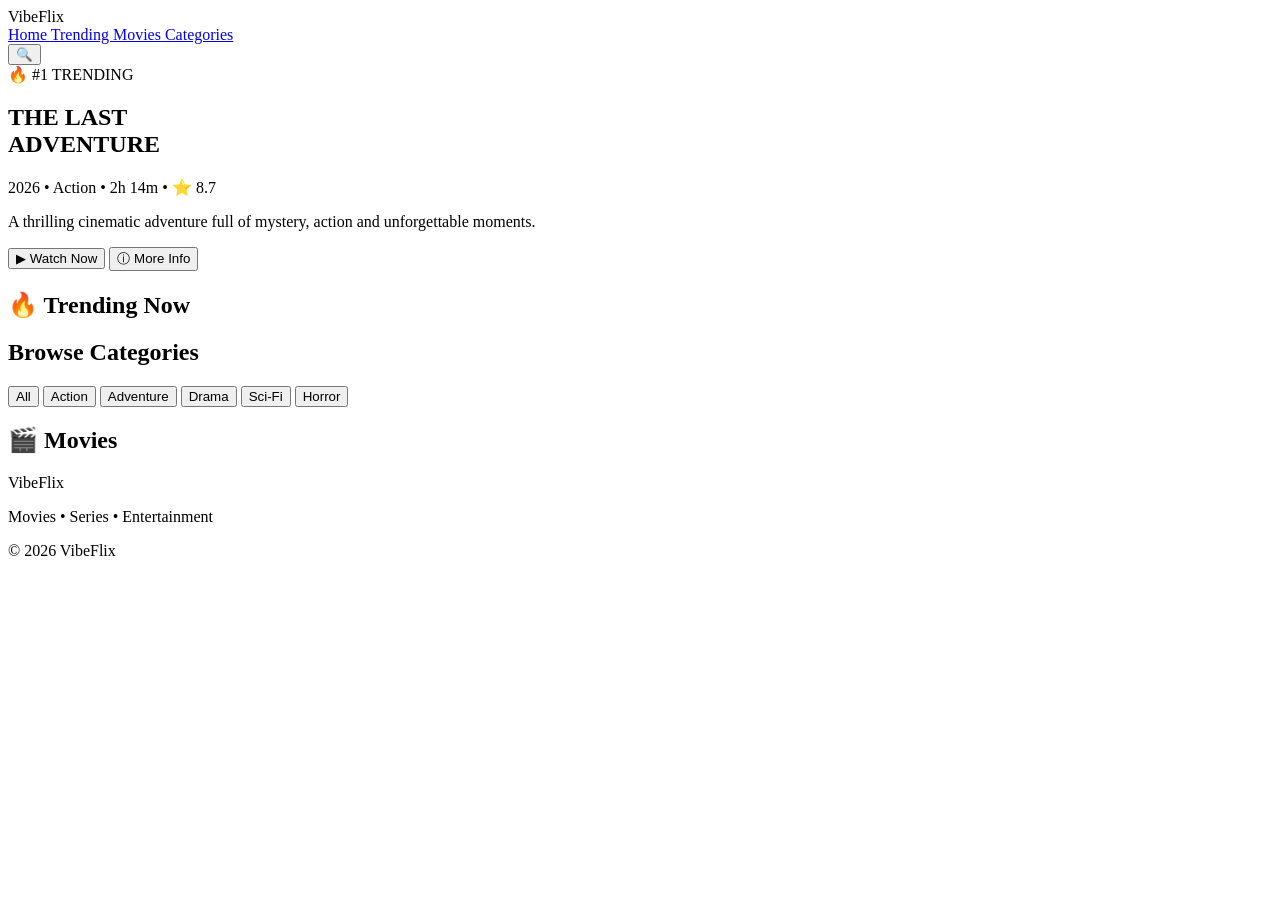
==== index.html @ 8856d392 "Create index.html" ====
<!DOCTYPE html>
<html lang="en">

<head>

    <meta charset="UTF-8">

    <meta
        name="viewport"
        content="width=device-width, initial-scale=1.0"
    >

    <meta
        name="theme-color"
        content="#080808"
    >

    <title>VibeFlix</title>

    <link
        rel="stylesheet"
        href="css/style.css"
    >

</head>


<body>


<header class="navbar">

    <div class="logo">
        Vibe<span>Flix</span>
    </div>


    <nav>

        <a href="#home">
            Home
        </a>

        <a href="#trending">
            Trending
        </a>

        <a href="#movies">
            Movies
        </a>

        <a href="#categories">
            Categories
        </a>

    </nav>


    <button
        class="search-button"
        id="searchButton"
    >
        🔍
    </button>

</header>



<!-- HERO -->

<section
    class="hero"
    id="home"
>

    <div class="hero-content">

        <span class="hero-label">
            🔥 #1 TRENDING
        </span>


        <h1>
            THE LAST<br>
            ADVENTURE
        </h1>


        <p class="hero-meta">
            2026 • Action • 2h 14m • ⭐ 8.7
        </p>


        <p class="hero-description">

            A thrilling cinematic adventure
            full of mystery, action and
            unforgettable moments.

        </p>


        <div class="hero-buttons">

            <button
                class="watch-button"
                id="heroWatchButton"
            >

                ▶ Watch Now

            </button>


            <button
                class="info-button"
                id="heroInfoButton"
            >

                ⓘ More Info

            </button>

        </div>

    </div>

</section>



<!-- TRENDING -->

<section
    class="section"
    id="trending"
>

    <div class="section-header">

        <h2>
            🔥 Trending Now
        </h2>

    </div>


    <div
        class="movie-row"
        id="trendingMovies"
    >

    </div>

</section>



<!-- CATEGORIES -->

<section
    class="section"
    id="categories"
>

    <div class="section-header">

        <h2>
            Browse Categories
        </h2>

    </div>


    <div class="categories">

        <button
            class="category active"
            data-category="All"
        >
            All
        </button>


        <button
            class="category"
            data-category="Action"
        >
            Action
        </button>


        <button
            class="category"
            data-category="Adventure"
        >
            Adventure
        </button>


        <button
            class="category"
            data-category="Drama"
        >
            Drama
        </button>


        <button
            class="category"
            data-category="Sci-Fi"
        >
            Sci-Fi
        </button>


        <button
            class="category"
            data-category="Horror"
        >
            Horror
        </button>

    </div>

</section>



<!-- MOVIES -->

<section
    class="section"
    id="movies"
>

    <div class="section-header">

        <h2>
            🎬 Movies
        </h2>

        <span
            id="movieCount"
        >
        </span>

    </div>


    <div
        class="movie-grid"
        id="movieGrid"
    >

    </div>

</section>



<!-- FOOTER -->

<footer>

    <div class="footer-logo">
        Vibe<span>Flix</span>
    </div>


    <p>
        Movies • Series • Entertainment
    </p>


    <p class="copyright">
        © 2026 VibeFlix
    </p>

</footer>



<script
    src="js/app.js"
></script>


</body>

</html>
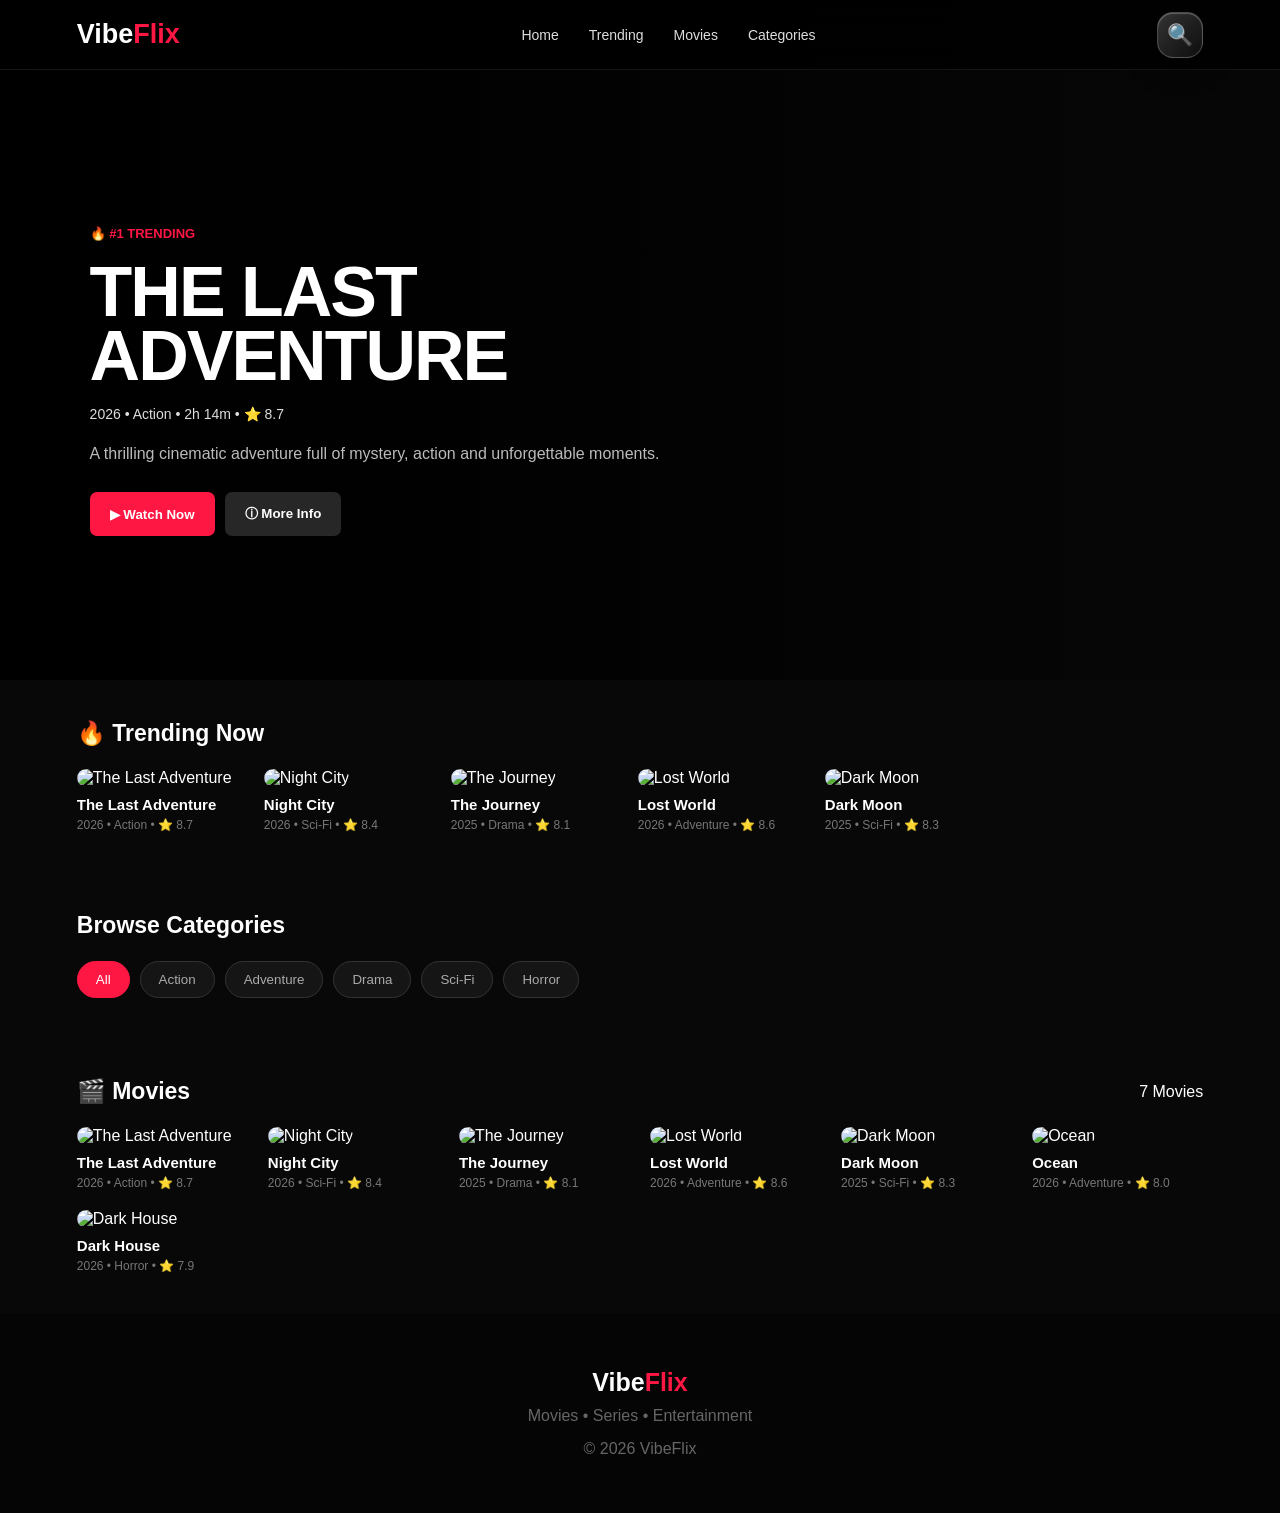
==== commit 93b9660d: "Update index.html" ====
--- a/index.html
+++ b/index.html
@@ -28,6 +28,8 @@
 <body>
 
 
+<!-- ================= NAVBAR ================= -->
+
 <header class="navbar">
 
     <div class="logo">
@@ -59,6 +61,8 @@
     <button
         class="search-button"
         id="searchButton"
+        type="button"
+        aria-label="Search"
     >
         🔍
     </button>
@@ -67,7 +71,70 @@
 
 
 
-<!-- HERO -->
+<!-- ================= LIQUID GLASS SEARCH ================= -->
+
+<div
+    class="search-overlay"
+    id="searchOverlay"
+>
+
+    <div class="search-panel">
+
+
+        <div class="search-top">
+
+
+            <div class="search-input-wrap">
+
+                <span>
+                    🔍
+                </span>
+
+
+                <input
+                    id="movieSearchInput"
+                    type="search"
+                    placeholder="Search movies..."
+                    autocomplete="off"
+                >
+
+            </div>
+
+
+            <button
+                class="search-close"
+                id="searchClose"
+                type="button"
+                aria-label="Close search"
+            >
+                ✕
+            </button>
+
+
+        </div>
+
+
+        <div
+            class="search-results"
+            id="searchResults"
+        >
+
+            <div class="search-empty">
+
+                Start typing to search movies.
+
+            </div>
+
+        </div>
+
+
+    </div>
+
+</div>
+
+
+
+<!-- ================= HERO ================= -->
 
 <section
     class="hero"
@@ -76,36 +143,45 @@
 
     <div class="hero-content">
 
+
         <span class="hero-label">
+
             🔥 #1 TRENDING
+
         </span>
 
 
         <h1>
+
             THE LAST<br>
             ADVENTURE
+
         </h1>
 
 
         <p class="hero-meta">
+
             2026 • Action • 2h 14m • ⭐ 8.7
+
         </p>
 
 
         <p class="hero-description">
 
-            A thrilling cinematic adventure
-            full of mystery, action and
-            unforgettable moments.
+            A thrilling cinematic adventure full
+            of mystery, action and unforgettable
+            moments.
 
         </p>
 
 
         <div class="hero-buttons">
+
 
             <button
                 class="watch-button"
                 id="heroWatchButton"
+                type="button"
             >
 
                 ▶ Watch Now
@@ -116,21 +192,24 @@
             <button
                 class="info-button"
                 id="heroInfoButton"
+                type="button"
             >
 
                 ⓘ More Info
 
             </button>
 
+
         </div>
 
+
     </div>
 
 </section>
 
 
 
-<!-- TRENDING -->
+<!-- ================= TRENDING ================= -->
 
 <section
     class="section"
@@ -149,15 +228,13 @@
     <div
         class="movie-row"
         id="trendingMovies"
-    >
-
-    </div>
+    ></div>
 
 </section>
 
 
 
-<!-- CATEGORIES -->
+<!-- ================= CATEGORIES ================= -->
 
 <section
     class="section"
@@ -175,9 +252,11 @@
 
     <div class="categories">
 
+
         <button
             class="category active"
             data-category="All"
+            type="button"
         >
             All
         </button>
@@ -186,6 +265,7 @@
         <button
             class="category"
             data-category="Action"
+            type="button"
         >
             Action
         </button>
@@ -194,6 +274,7 @@
         <button
             class="category"
             data-category="Adventure"
+            type="button"
         >
             Adventure
         </button>
@@ -202,6 +283,7 @@
         <button
             class="category"
             data-category="Drama"
+            type="button"
         >
             Drama
         </button>
@@ -210,6 +292,7 @@
         <button
             class="category"
             data-category="Sci-Fi"
+            type="button"
         >
             Sci-Fi
         </button>
@@ -218,17 +301,19 @@
         <button
             class="category"
             data-category="Horror"
+            type="button"
         >
             Horror
         </button>
 
+
     </div>
 
 </section>
 
 
 
-<!-- MOVIES -->
+<!-- ================= MOVIES ================= -->
 
 <section
     class="section"
@@ -237,14 +322,16 @@
 
     <div class="section-header">
 
+
         <h2>
             🎬 Movies
         </h2>
 
+
         <span
             id="movieCount"
-        >
-        </span>
+        ></span>
+
 
     </div>
 
@@ -252,20 +339,21 @@
     <div
         class="movie-grid"
         id="movieGrid"
-    >
-
-    </div>
+    ></div>
 
 </section>
 
 
 
-<!-- FOOTER -->
+<!-- ================= FOOTER ================= -->
 
 <footer>
 
+
     <div class="footer-logo">
+
         Vibe<span>Flix</span>
+
     </div>
 
 
@@ -275,8 +363,11 @@
 
 
     <p class="copyright">
+
         © 2026 VibeFlix
+
     </p>
+
 
 </footer>
 
--- a/css/style.css
+++ b/css/style.css
@@ -0,0 +1,766 @@
+* {
+    margin: 0;
+    padding: 0;
+    box-sizing: border-box;
+}
+
+html {
+    scroll-behavior: smooth;
+}
+
+body {
+    background: #080808;
+    color: #fff;
+    font-family: Arial, Helvetica, sans-serif;
+    overflow-x: hidden;
+}
+
+
+/* ================= NAVBAR ================= */
+
+.navbar {
+    position: fixed;
+    top: 0;
+    left: 0;
+
+    width: 100%;
+    height: 70px;
+
+    padding: 0 6%;
+
+    display: flex;
+    align-items: center;
+    justify-content: space-between;
+
+    background: rgba(0, 0, 0, .72);
+
+    backdrop-filter: blur(20px) saturate(150%);
+    -webkit-backdrop-filter: blur(20px) saturate(150%);
+
+    border-bottom: 1px solid rgba(255,255,255,.08);
+
+    z-index: 1000;
+}
+
+
+.logo {
+    font-size: 27px;
+    font-weight: 800;
+}
+
+.logo span,
+.footer-logo span {
+    color: #ff1744;
+}
+
+
+nav {
+    display: flex;
+    gap: 30px;
+}
+
+
+nav a {
+    color: #ddd;
+    text-decoration: none;
+    font-size: 14px;
+    transition: .2s;
+}
+
+
+nav a:hover {
+    color: #ff1744;
+}
+
+
+/* ================= LIQUID GLASS SEARCH BUTTON ================= */
+
+.search-button {
+    width: 46px;
+    height: 46px;
+
+    display: grid;
+    place-items: center;
+
+    border: 1px solid rgba(255,255,255,.22);
+
+    border-radius: 16px;
+
+    background:
+        linear-gradient(
+            135deg,
+            rgba(255,255,255,.20),
+            rgba(255,255,255,.05)
+        );
+
+    color: #fff;
+
+    font-size: 21px;
+
+    cursor: pointer;
+
+    box-shadow:
+        inset 0 1px 1px rgba(255,255,255,.25),
+        0 8px 30px rgba(0,0,0,.35);
+
+    backdrop-filter: blur(20px) saturate(160%);
+    -webkit-backdrop-filter: blur(20px) saturate(160%);
+
+    transition:
+        transform .2s ease,
+        background .2s ease,
+        border-color .2s ease;
+}
+
+
+.search-button:hover {
+    transform: scale(1.05);
+
+    background:
+        linear-gradient(
+            135deg,
+            rgba(255,255,255,.28),
+            rgba(255,255,255,.08)
+        );
+
+    border-color: rgba(255,255,255,.35);
+}
+
+
+.search-button:active {
+    transform: scale(.94);
+}
+
+
+/* ================= SEARCH OVERLAY ================= */
+
+.search-overlay {
+    position: fixed;
+
+    inset: 0;
+
+    z-index: 2000;
+
+    display: none;
+
+    align-items: flex-start;
+    justify-content: center;
+
+    padding:
+        95px 20px 30px;
+
+    background:
+        rgba(0,0,0,.50);
+
+    backdrop-filter: blur(18px);
+    -webkit-backdrop-filter: blur(18px);
+}
+
+
+.search-overlay.active {
+    display: flex;
+}
+
+
+/* ================= SEARCH PANEL ================= */
+
+.search-panel {
+    width: min(720px, 100%);
+
+    padding: 16px;
+
+    border:
+        1px solid rgba(255,255,255,.20);
+
+    border-radius: 28px;
+
+    background:
+        linear-gradient(
+            135deg,
+            rgba(255,255,255,.18),
+            rgba(255,255,255,.055)
+        );
+
+    box-shadow:
+        0 30px 90px rgba(0,0,0,.60),
+        inset 0 1px 1px rgba(255,255,255,.25);
+
+    backdrop-filter:
+        blur(35px)
+        saturate(160%);
+
+    -webkit-backdrop-filter:
+        blur(35px)
+        saturate(160%);
+}
+
+
+/* ================= SEARCH TOP ================= */
+
+.search-top {
+    display: flex;
+
+    align-items: center;
+
+    gap: 10px;
+}
+
+
+.search-input-wrap {
+    flex: 1;
+
+    min-height: 54px;
+
+    display: flex;
+
+    align-items: center;
+
+    gap: 10px;
+
+    padding: 0 16px;
+
+    border:
+        1px solid rgba(255,255,255,.18);
+
+    border-radius: 18px;
+
+    background:
+        rgba(0,0,0,.25);
+
+    box-shadow:
+        inset 0 1px 1px rgba(255,255,255,.08);
+}
+
+
+.search-input-wrap span {
+    font-size: 20px;
+
+    opacity: .85;
+}
+
+
+#movieSearchInput {
+    width: 100%;
+
+    border: none;
+
+    outline: none;
+
+    background: transparent;
+
+    color: #fff;
+
+    font-size: 16px;
+}
+
+
+#movieSearchInput::placeholder {
+    color:
+        rgba(255,255,255,.55);
+}
+
+
+/* ================= CLOSE BUTTON ================= */
+
+.search-close {
+    width: 54px;
+    height: 54px;
+
+    border:
+        1px solid rgba(255,255,255,.18);
+
+    border-radius: 18px;
+
+    background:
+        rgba(255,255,255,.10);
+
+    color: #fff;
+
+    cursor: pointer;
+
+    font-size: 18px;
+
+    transition: .2s;
+}
+
+
+.search-close:hover {
+    background:
+        rgba(255,255,255,.18);
+
+    transform: scale(1.04);
+}
+
+
+/* ================= SEARCH RESULTS ================= */
+
+.search-results {
+    display: grid;
+
+    grid-template-columns:
+        repeat(2, 1fr);
+
+    gap: 12px;
+
+    max-height: 55vh;
+
+    overflow-y: auto;
+
+    margin-top: 14px;
+
+    padding-right: 2px;
+}
+
+
+.search-result-card {
+    display: flex;
+
+    align-items: center;
+
+    gap: 12px;
+
+    padding: 10px;
+
+    border:
+        1px solid rgba(255,255,255,.10);
+
+    border-radius: 16px;
+
+    background:
+        rgba(0,0,0,.20);
+
+    cursor: pointer;
+
+    transition:
+        transform .2s ease,
+        background .2s ease;
+}
+
+
+.search-result-card:hover {
+    background:
+        rgba(255,255,255,.12);
+
+    transform:
+        translateY(-2px);
+}
+
+
+.search-result-card img {
+    width: 58px;
+    height: 78px;
+
+    object-fit: cover;
+
+    border-radius: 10px;
+}
+
+
+.search-result-card h3 {
+    font-size: 14px;
+
+    margin-bottom: 6px;
+}
+
+
+.search-result-card p {
+    color: #aaa;
+
+    font-size: 12px;
+}
+
+
+.search-empty {
+    color: #aaa;
+
+    text-align: center;
+
+    padding: 22px 8px 8px;
+
+    font-size: 13px;
+}
+
+
+/* ================= HERO ================= */
+
+.hero {
+    min-height: 680px;
+
+    display: flex;
+
+    align-items: center;
+
+    padding:
+        80px 7% 60px;
+
+    background:
+
+        linear-gradient(
+            90deg,
+            #000 0%,
+            rgba(0,0,0,.8) 40%,
+            rgba(0,0,0,.2) 100%
+        ),
+
+        url("../images/hero.jpg")
+        center / cover;
+}
+
+
+.hero-content {
+    max-width: 570px;
+
+    margin-top: 60px;
+}
+
+
+.hero-label {
+    color: #ff1744;
+
+    font-weight: bold;
+
+    font-size: 13px;
+}
+
+
+.hero h1 {
+    font-size: 70px;
+
+    line-height: .92;
+
+    letter-spacing: -2px;
+
+    margin: 18px 0;
+}
+
+
+.hero-meta {
+    color: #ddd;
+
+    font-size: 14px;
+
+    margin-bottom: 18px;
+}
+
+
+.hero-description {
+    color: #bbb;
+
+    line-height: 1.7;
+
+    margin-bottom: 25px;
+}
+
+
+.hero-buttons {
+    display: flex;
+
+    gap: 10px;
+}
+
+
+.watch-button,
+.info-button {
+    border: none;
+
+    padding:
+        13px 20px;
+
+    border-radius: 7px;
+
+    font-weight: bold;
+
+    cursor: pointer;
+}
+
+
+.watch-button {
+    background: #ff1744;
+
+    color: #fff;
+}
+
+
+.info-button {
+    background:
+        rgba(255,255,255,.15);
+
+    color: #fff;
+}
+
+
+/* ================= SECTIONS ================= */
+
+.section {
+    padding: 40px 6%;
+}
+
+
+.section-header {
+    display: flex;
+
+    align-items: center;
+
+    justify-content: space-between;
+
+    margin-bottom: 22px;
+}
+
+
+.section-header h2 {
+    font-size: 23px;
+}
+
+
+/* ================= MOVIES ================= */
+
+.movie-grid {
+    display: grid;
+
+    grid-template-columns:
+        repeat(
+            auto-fill,
+            minmax(160px,1fr)
+        );
+
+    gap: 20px;
+}
+
+
+.movie-row {
+    display: flex;
+
+    gap: 17px;
+
+    overflow-x: auto;
+
+    scrollbar-width: none;
+}
+
+
+.movie-row::-webkit-scrollbar {
+    display: none;
+}
+
+
+.movie-card {
+    cursor: pointer;
+
+    transition:
+        transform .25s;
+}
+
+
+.movie-row .movie-card {
+    min-width: 170px;
+}
+
+
+.movie-card:hover {
+    transform:
+        translateY(-7px);
+}
+
+
+.movie-card img {
+    width: 100%;
+
+    height: 245px;
+
+    object-fit: cover;
+
+    border-radius: 9px;
+}
+
+
+.movie-card h3 {
+    margin-top: 9px;
+
+    font-size: 15px;
+}
+
+
+.movie-card p {
+    color: #777;
+
+    font-size: 12px;
+
+    margin-top: 5px;
+}
+
+
+/* ================= CATEGORY ================= */
+
+.categories {
+    display: flex;
+
+    gap: 10px;
+
+    flex-wrap: wrap;
+}
+
+
+.category {
+    padding:
+        10px 18px;
+
+    border-radius: 20px;
+
+    border:
+        1px solid #333;
+
+    background: #151515;
+
+    color: #aaa;
+
+    cursor: pointer;
+}
+
+
+.category:hover,
+.category.active {
+    background: #ff1744;
+
+    border-color: #ff1744;
+
+    color: #fff;
+}
+
+
+/* ================= FOOTER ================= */
+
+footer {
+    text-align: center;
+
+    padding: 55px 20px;
+
+    color: #666;
+
+    background: #050505;
+}
+
+
+.footer-logo {
+    color: #fff;
+
+    font-size: 25px;
+
+    font-weight: bold;
+
+    margin-bottom: 10px;
+}
+
+
+.copyright {
+    margin-top: 15px;
+}
+
+
+/* ================= MOBILE ================= */
+
+@media (max-width: 700px) {
+
+    .navbar {
+        height: 62px;
+
+        padding:
+            0 5%;
+    }
+
+
+    .logo {
+        font-size: 23px;
+    }
+
+
+    nav {
+        display: none;
+    }
+
+
+    .search-button {
+        width: 42px;
+        height: 42px;
+
+        border-radius: 15px;
+    }
+
+
+    .hero {
+        min-height: 610px;
+
+        padding:
+            80px 6% 50px;
+    }
+
+
+    .hero h1 {
+        font-size: 46px;
+    }
+
+
+    .hero-content {
+        margin-top: 100px;
+    }
+
+
+    .section {
+        padding:
+            30px 5%;
+    }
+
+
+    .movie-grid {
+        grid-template-columns:
+            repeat(2,1fr);
+
+        gap: 14px;
+    }
+
+
+    .movie-row .movie-card {
+        min-width: 145px;
+    }
+
+
+    .movie-row .movie-card img {
+        height: 210px;
+    }
+
+
+    .movie-card img {
+        height: 220px;
+    }
+
+
+    .search-overlay {
+        padding:
+            78px 12px 20px;
+    }
+
+
+    .search-panel {
+        padding: 12px;
+
+        border-radius: 22px;
+    }
+
+
+    .search-results {
+        grid-template-columns: 1fr;
+
+        max-height: 62vh;
+    }
+
+
+    .search-input-wrap {
+        min-height: 50px;
+    }
+
+
+    .search-close {
+        width: 50px;
+        height: 50px;
+    }
+
+}
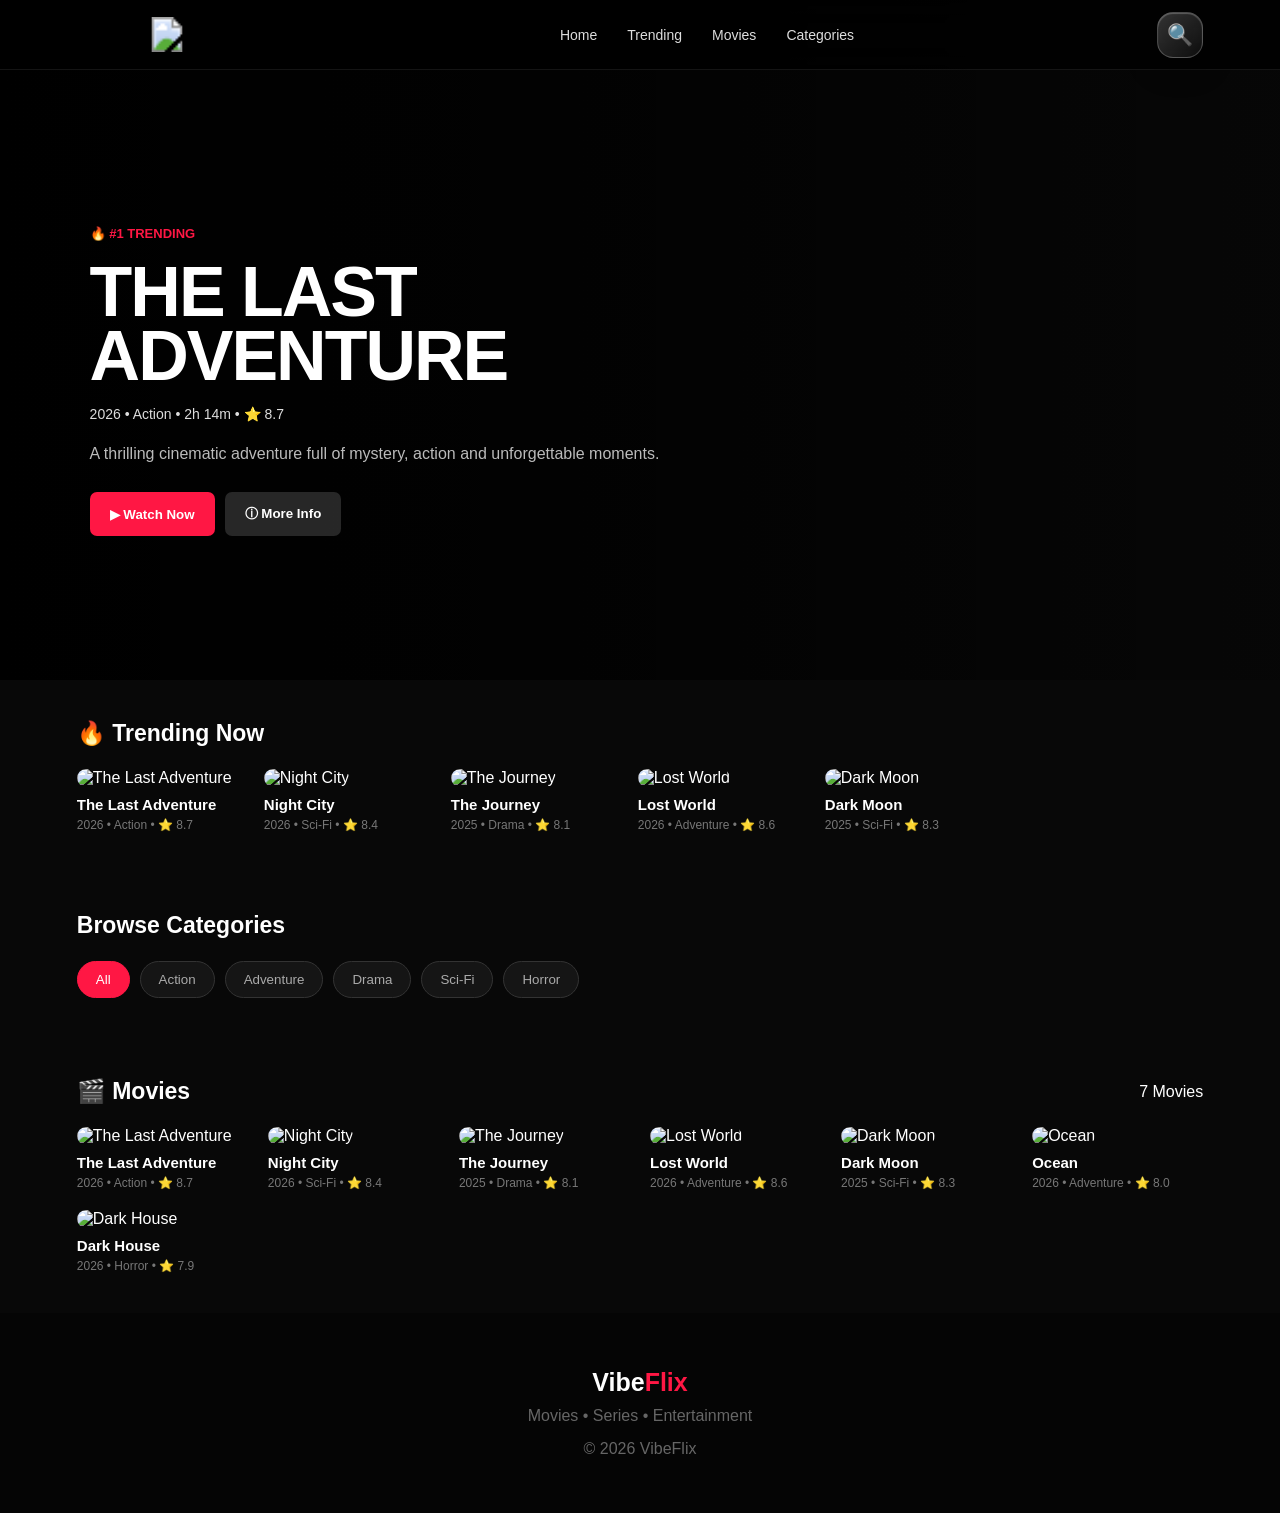
==== commit f23fdceb: "Add Vibefilx logo to website header" ====
--- a/index.html
+++ b/index.html
@@ -1,383 +1,85 @@
 <!DOCTYPE html>
 <html lang="en">
-
 <head>
-
     <meta charset="UTF-8">
-
-    <meta
-        name="viewport"
-        content="width=device-width, initial-scale=1.0"
-    >
-
-    <meta
-        name="theme-color"
-        content="#080808"
-    >
-
+    <meta name="viewport" content="width=device-width, initial-scale=1.0">
+    <meta name="theme-color" content="#080808">
     <title>VibeFlix</title>
-
-    <link
-        rel="stylesheet"
-        href="css/style.css"
-    >
-
+    <link rel="stylesheet" href="css/style.css">
 </head>
-
-
 <body>
-
-
-<!-- ================= NAVBAR ================= -->
-
 <header class="navbar">
-
-    <div class="logo">
-        Vibe<span>Flix</span>
-    </div>
-
-
+    <a class="logo" href="#home" aria-label="Vibefilx Home">
+        <img src="assets/vibefilx-logo.svg" alt="Vibefilx" style="display:block;width:180px;height:auto;max-height:44px;object-fit:contain;">
+    </a>
     <nav>
-
-        <a href="#home">
-            Home
-        </a>
-
-        <a href="#trending">
-            Trending
-        </a>
-
-        <a href="#movies">
-            Movies
-        </a>
-
-        <a href="#categories">
-            Categories
-        </a>
-
+        <a href="#home">Home</a>
+        <a href="#trending">Trending</a>
+        <a href="#movies">Movies</a>
+        <a href="#categories">Categories</a>
     </nav>
-
-
-    <button
-        class="search-button"
-        id="searchButton"
-        type="button"
-        aria-label="Search"
-    >
-        🔍
-    </button>
-
+    <button class="search-button" id="searchButton" type="button" aria-label="Search">🔍</button>
 </header>
 
-
-
-<!-- ================= LIQUID GLASS SEARCH ================= -->
-
-<div
-    class="search-overlay"
-    id="searchOverlay"
->
-
+<div class="search-overlay" id="searchOverlay">
     <div class="search-panel">
-
-
         <div class="search-top">
-
-
             <div class="search-input-wrap">
-
-                <span>
-                    🔍
-                </span>
-
-
-                <input
-                    id="movieSearchInput"
-                    type="search"
-                    placeholder="Search movies..."
-                    autocomplete="off"
-                >
-
+                <span>🔍</span>
+                <input id="movieSearchInput" type="search" placeholder="Search movies..." autocomplete="off">
             </div>
-
-
-            <button
-                class="search-close"
-                id="searchClose"
-                type="button"
-                aria-label="Close search"
-            >
-                ✕
-            </button>
-
-
+            <button class="search-close" id="searchClose" type="button" aria-label="Close search">✕</button>
         </div>
-
-
-        <div
-            class="search-results"
-            id="searchResults"
-        >
-
-            <div class="search-empty">
-
-                Start typing to search movies.
-
-            </div>
-
+        <div class="search-results" id="searchResults">
+            <div class="search-empty">Start typing to search movies.</div>
         </div>
-
-
     </div>
-
 </div>
 
-
-
-<!-- ================= HERO ================= -->
-
-<section
-    class="hero"
-    id="home"
->
-
+<section class="hero" id="home">
     <div class="hero-content">
-
-
-        <span class="hero-label">
-
-            🔥 #1 TRENDING
-
-        </span>
-
-
-        <h1>
-
-            THE LAST<br>
-            ADVENTURE
-
-        </h1>
-
-
-        <p class="hero-meta">
-
-            2026 • Action • 2h 14m • ⭐ 8.7
-
-        </p>
-
-
-        <p class="hero-description">
-
-            A thrilling cinematic adventure full
-            of mystery, action and unforgettable
-            moments.
-
-        </p>
-
-
+        <span class="hero-label">🔥 #1 TRENDING</span>
+        <h1>THE LAST<br>ADVENTURE</h1>
+        <p class="hero-meta">2026 • Action • 2h 14m • ⭐ 8.7</p>
+        <p class="hero-description">A thrilling cinematic adventure full of mystery, action and unforgettable moments.</p>
         <div class="hero-buttons">
-
-
-            <button
-                class="watch-button"
-                id="heroWatchButton"
-                type="button"
-            >
-
-                ▶ Watch Now
-
-            </button>
-
-
-            <button
-                class="info-button"
-                id="heroInfoButton"
-                type="button"
-            >
-
-                ⓘ More Info
-
-            </button>
-
-
+            <button class="watch-button" id="heroWatchButton" type="button">▶ Watch Now</button>
+            <button class="info-button" id="heroInfoButton" type="button">ⓘ More Info</button>
         </div>
-
-
     </div>
-
 </section>
 
-
-
-<!-- ================= TRENDING ================= -->
-
-<section
-    class="section"
-    id="trending"
->
-
-    <div class="section-header">
-
-        <h2>
-            🔥 Trending Now
-        </h2>
-
-    </div>
-
-
-    <div
-        class="movie-row"
-        id="trendingMovies"
-    ></div>
-
+<section class="section" id="trending">
+    <div class="section-header"><h2>🔥 Trending Now</h2></div>
+    <div class="movie-row" id="trendingMovies"></div>
 </section>
 
-
-
-<!-- ================= CATEGORIES ================= -->
-
-<section
-    class="section"
-    id="categories"
->
-
-    <div class="section-header">
-
-        <h2>
-            Browse Categories
-        </h2>
-
+<section class="section" id="categories">
+    <div class="section-header"><h2>Browse Categories</h2></div>
+    <div class="categories">
+        <button class="category active" data-category="All" type="button">All</button>
+        <button class="category" data-category="Action" type="button">Action</button>
+        <button class="category" data-category="Adventure" type="button">Adventure</button>
+        <button class="category" data-category="Drama" type="button">Drama</button>
+        <button class="category" data-category="Sci-Fi" type="button">Sci-Fi</button>
+        <button class="category" data-category="Horror" type="button">Horror</button>
     </div>
-
-
-    <div class="categories">
-
-
-        <button
-            class="category active"
-            data-category="All"
-            type="button"
-        >
-            All
-        </button>
-
-
-        <button
-            class="category"
-            data-category="Action"
-            type="button"
-        >
-            Action
-        </button>
-
-
-        <button
-            class="category"
-            data-category="Adventure"
-            type="button"
-        >
-            Adventure
-        </button>
-
-
-        <button
-            class="category"
-            data-category="Drama"
-            type="button"
-        >
-            Drama
-        </button>
-
-
-        <button
-            class="category"
-            data-category="Sci-Fi"
-            type="button"
-        >
-            Sci-Fi
-        </button>
-
-
-        <button
-            class="category"
-            data-category="Horror"
-            type="button"
-        >
-            Horror
-        </button>
-
-
-    </div>
-
 </section>
 
-
-
-<!-- ================= MOVIES ================= -->
-
-<section
-    class="section"
-    id="movies"
->
-
+<section class="section" id="movies">
     <div class="section-header">
-
-
-        <h2>
-            🎬 Movies
-        </h2>
-
-
-        <span
-            id="movieCount"
-        ></span>
-
-
+        <h2>🎬 Movies</h2>
+        <span id="movieCount"></span>
     </div>
-
-
-    <div
-        class="movie-grid"
-        id="movieGrid"
-    ></div>
-
+    <div class="movie-grid" id="movieGrid"></div>
 </section>
 
-
-
-<!-- ================= FOOTER ================= -->
-
 <footer>
-
-
-    <div class="footer-logo">
-
-        Vibe<span>Flix</span>
-
-    </div>
-
-
-    <p>
-        Movies • Series • Entertainment
-    </p>
-
-
-    <p class="copyright">
-
-        © 2026 VibeFlix
-
-    </p>
-
-
+    <div class="footer-logo">Vibe<span>Flix</span></div>
+    <p>Movies • Series • Entertainment</p>
+    <p class="copyright">© 2026 VibeFlix</p>
 </footer>
 
-
-
-<script
-    src="js/app.js"
-></script>
-
-
+<script src="js/app.js"></script>
 </body>
-
 </html>
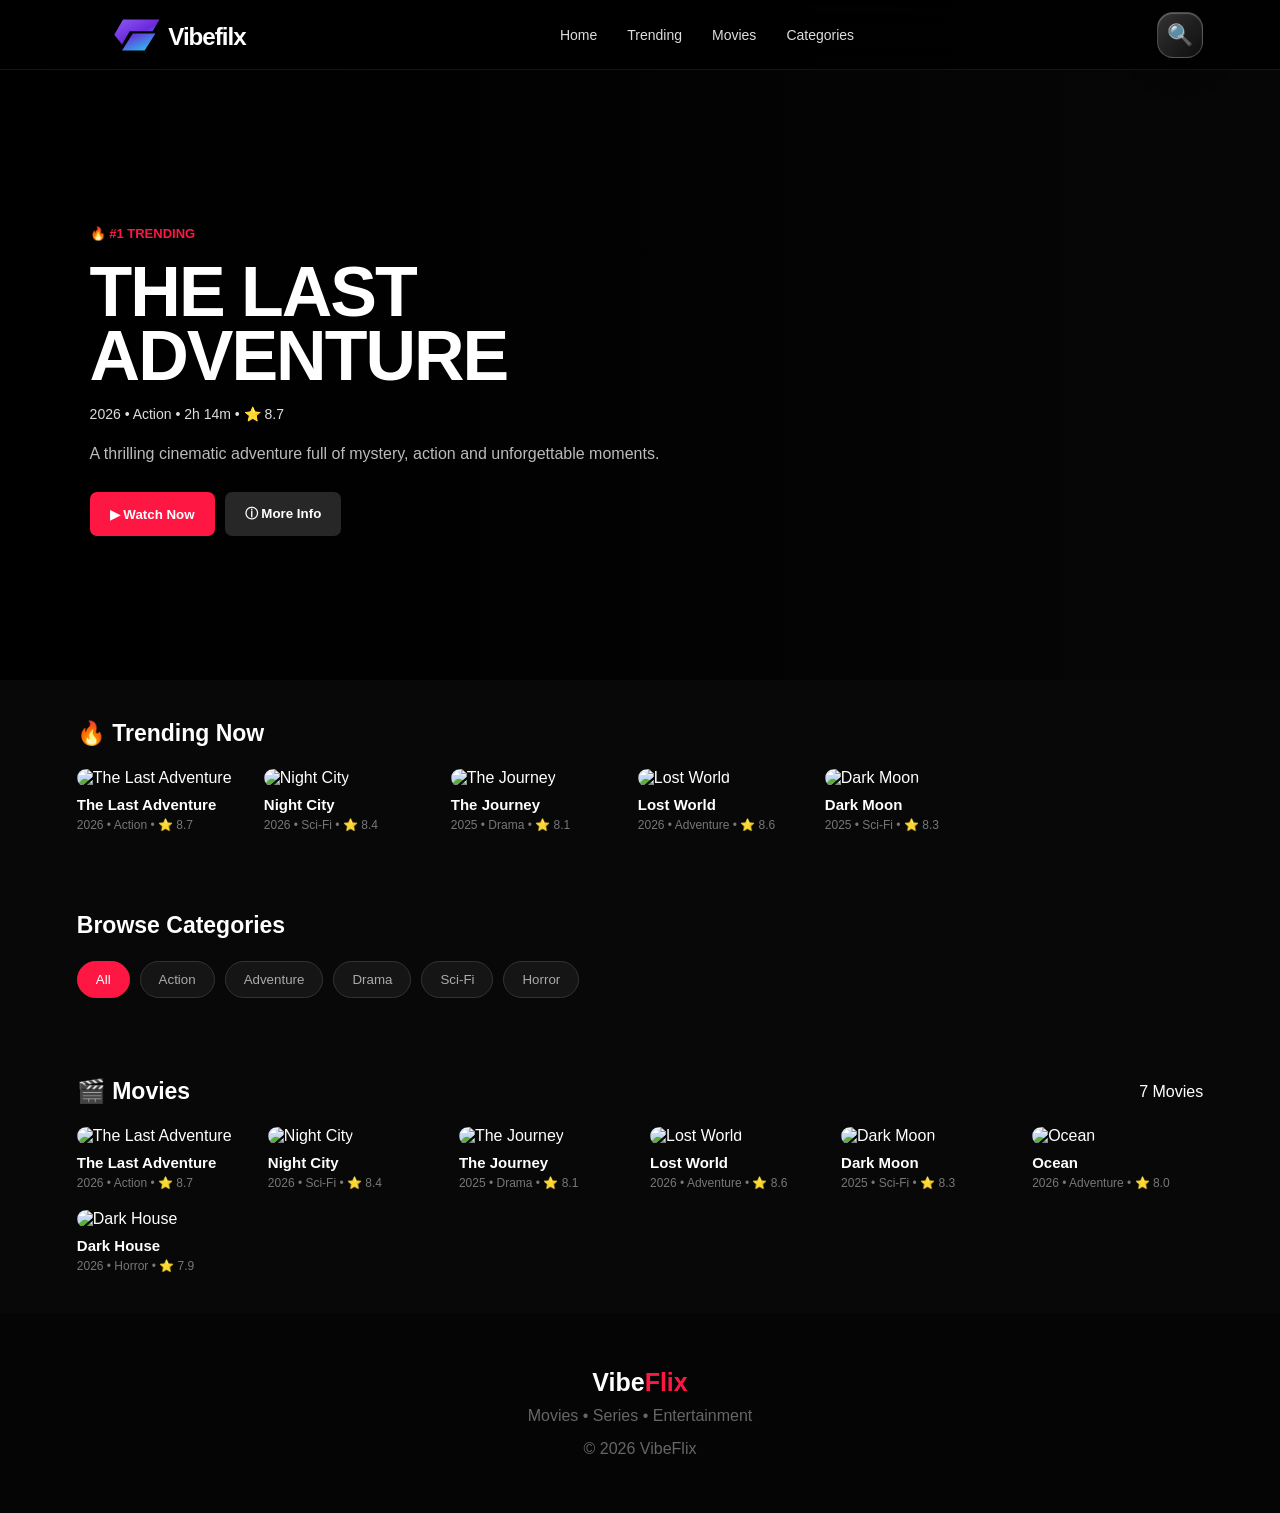
==== commit 2433156a: "Fix Vibefilx logo display with inline SVG" ====
--- a/index.html
+++ b/index.html
@@ -9,8 +9,19 @@
 </head>
 <body>
 <header class="navbar">
-    <a class="logo" href="#home" aria-label="Vibefilx Home">
-        <img src="assets/vibefilx-logo.svg" alt="Vibefilx" style="display:block;width:180px;height:auto;max-height:44px;object-fit:contain;">
+    <a class="logo" href="#home" aria-label="Vibefilx Home" style="display:flex;align-items:center;text-decoration:none;">
+        <svg width="180" height="44" viewBox="0 0 700 170" xmlns="http://www.w3.org/2000/svg" role="img" aria-label="Vibefilx logo" style="display:block;max-width:180px;height:44px;">
+            <defs>
+                <linearGradient id="vfGradient" x1="0" y1="0" x2="1" y2="1">
+                    <stop offset="0%" stop-color="#8b5cf6"/>
+                    <stop offset="55%" stop-color="#6d28d9"/>
+                    <stop offset="100%" stop-color="#22d3ee"/>
+                </linearGradient>
+            </defs>
+            <path d="M25 25h72l78 120 42-66h88l-42 66h-88L97 25z" fill="url(#vfGradient)"/>
+            <path d="M145 84l34-59h142l-27 45H205l-30 52z" fill="url(#vfGradient)"/>
+            <text x="355" y="123" font-family="Arial,Helvetica,sans-serif" font-size="94" font-weight="800" fill="#fff" letter-spacing="-4">Vibefilx</text>
+        </svg>
     </a>
     <nav>
         <a href="#home">Home</a>
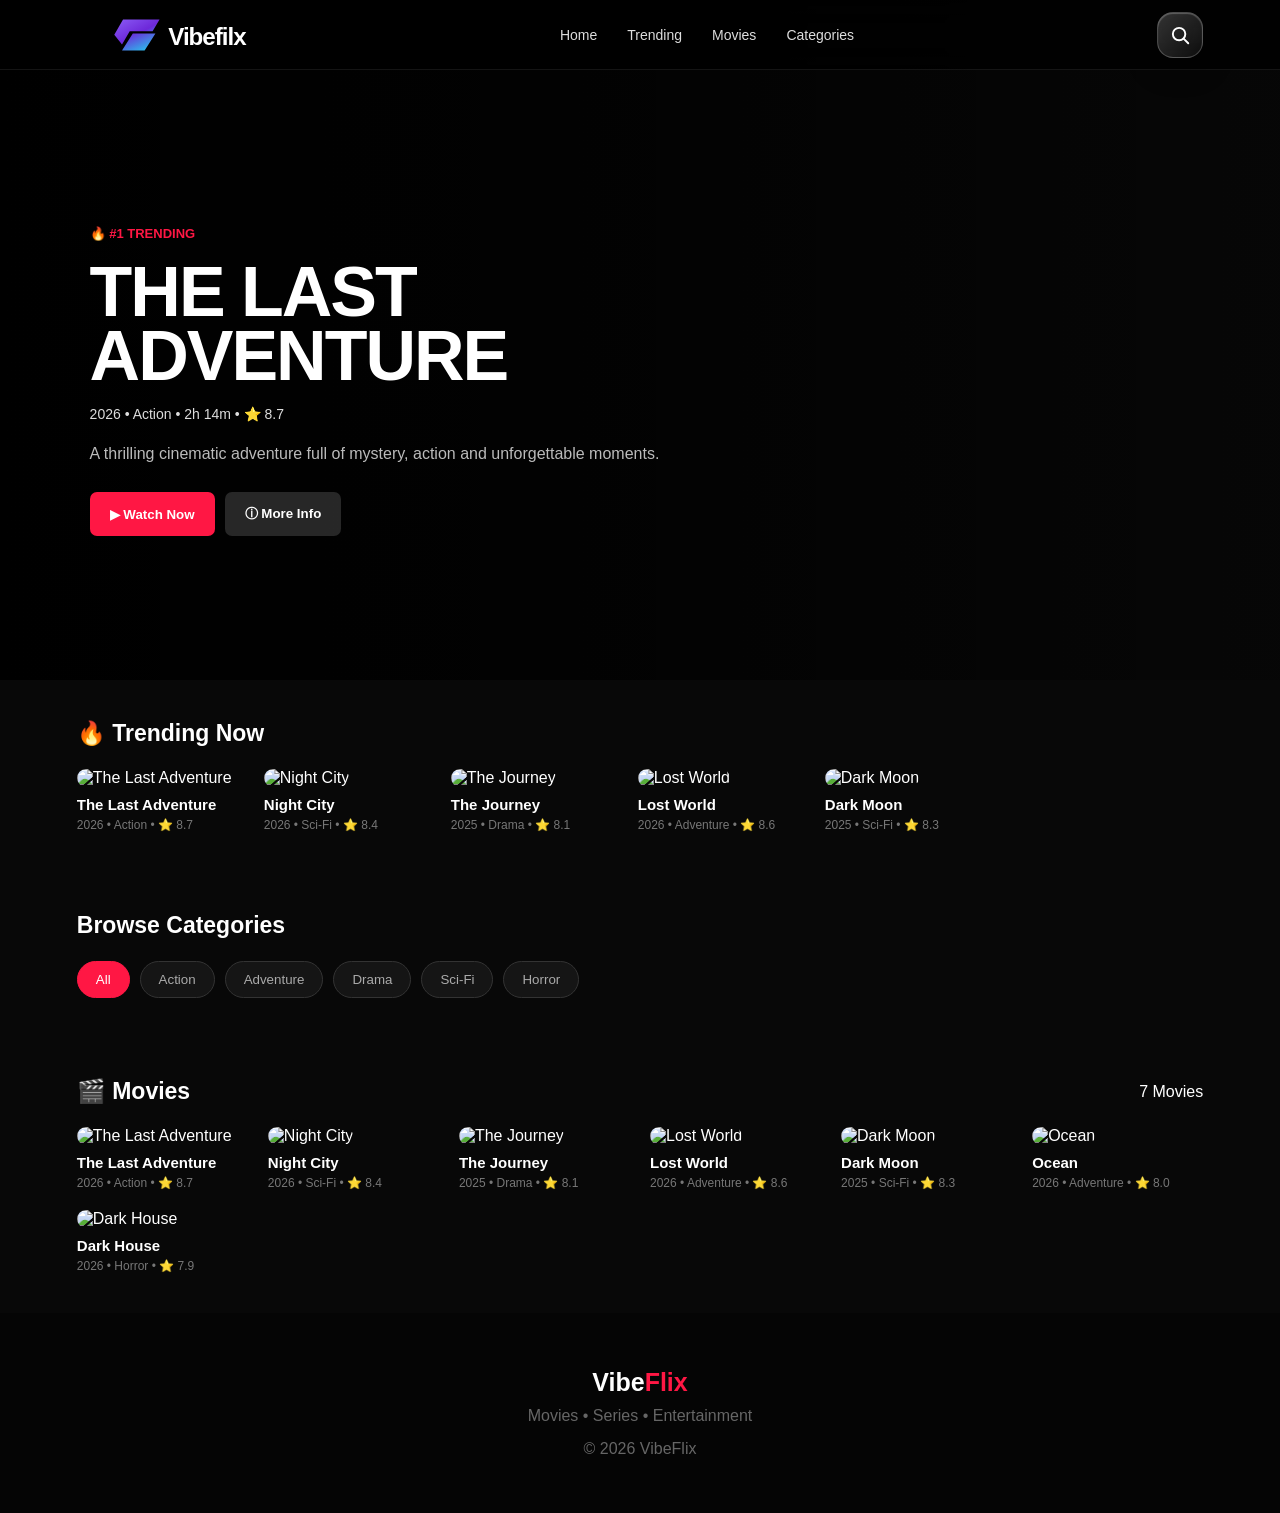
==== commit f4003a1f: "Replace emoji search icons with professional SVG icons" ====
--- a/index.html
+++ b/index.html
@@ -11,13 +11,7 @@
 <header class="navbar">
     <a class="logo" href="#home" aria-label="Vibefilx Home" style="display:flex;align-items:center;text-decoration:none;">
         <svg width="180" height="44" viewBox="0 0 700 170" xmlns="http://www.w3.org/2000/svg" role="img" aria-label="Vibefilx logo" style="display:block;max-width:180px;height:44px;">
-            <defs>
-                <linearGradient id="vfGradient" x1="0" y1="0" x2="1" y2="1">
-                    <stop offset="0%" stop-color="#8b5cf6"/>
-                    <stop offset="55%" stop-color="#6d28d9"/>
-                    <stop offset="100%" stop-color="#22d3ee"/>
-                </linearGradient>
-            </defs>
+            <defs><linearGradient id="vfGradient" x1="0" y1="0" x2="1" y2="1"><stop offset="0%" stop-color="#8b5cf6"/><stop offset="55%" stop-color="#6d28d9"/><stop offset="100%" stop-color="#22d3ee"/></linearGradient></defs>
             <path d="M25 25h72l78 120 42-66h88l-42 66h-88L97 25z" fill="url(#vfGradient)"/>
             <path d="M145 84l34-59h142l-27 45H205l-30 52z" fill="url(#vfGradient)"/>
             <text x="355" y="123" font-family="Arial,Helvetica,sans-serif" font-size="94" font-weight="800" fill="#fff" letter-spacing="-4">Vibefilx</text>
@@ -29,21 +23,27 @@
         <a href="#movies">Movies</a>
         <a href="#categories">Categories</a>
     </nav>
-    <button class="search-button" id="searchButton" type="button" aria-label="Search">🔍</button>
+    <button class="search-button" id="searchButton" type="button" aria-label="Search">
+        <svg width="22" height="22" viewBox="0 0 24 24" fill="none" xmlns="http://www.w3.org/2000/svg" aria-hidden="true">
+            <circle cx="11" cy="11" r="6.8" stroke="currentColor" stroke-width="2.1"/>
+            <path d="M16.2 16.2L21 21" stroke="currentColor" stroke-width="2.1" stroke-linecap="round"/>
+        </svg>
+    </button>
 </header>
 
 <div class="search-overlay" id="searchOverlay">
     <div class="search-panel">
         <div class="search-top">
             <div class="search-input-wrap">
-                <span>🔍</span>
+                <svg width="20" height="20" viewBox="0 0 24 24" fill="none" xmlns="http://www.w3.org/2000/svg" aria-hidden="true">
+                    <circle cx="11" cy="11" r="6.8" stroke="currentColor" stroke-width="2"/>
+                    <path d="M16.2 16.2L21 21" stroke="currentColor" stroke-width="2" stroke-linecap="round"/>
+                </svg>
                 <input id="movieSearchInput" type="search" placeholder="Search movies..." autocomplete="off">
             </div>
             <button class="search-close" id="searchClose" type="button" aria-label="Close search">✕</button>
         </div>
-        <div class="search-results" id="searchResults">
-            <div class="search-empty">Start typing to search movies.</div>
-        </div>
+        <div class="search-results" id="searchResults"><div class="search-empty">Start typing to search movies.</div></div>
     </div>
 </div>
 
@@ -60,37 +60,12 @@
     </div>
 </section>
 
-<section class="section" id="trending">
-    <div class="section-header"><h2>🔥 Trending Now</h2></div>
-    <div class="movie-row" id="trendingMovies"></div>
-</section>
-
-<section class="section" id="categories">
-    <div class="section-header"><h2>Browse Categories</h2></div>
-    <div class="categories">
-        <button class="category active" data-category="All" type="button">All</button>
-        <button class="category" data-category="Action" type="button">Action</button>
-        <button class="category" data-category="Adventure" type="button">Adventure</button>
-        <button class="category" data-category="Drama" type="button">Drama</button>
-        <button class="category" data-category="Sci-Fi" type="button">Sci-Fi</button>
-        <button class="category" data-category="Horror" type="button">Horror</button>
-    </div>
-</section>
-
-<section class="section" id="movies">
-    <div class="section-header">
-        <h2>🎬 Movies</h2>
-        <span id="movieCount"></span>
-    </div>
-    <div class="movie-grid" id="movieGrid"></div>
-</section>
-
-<footer>
-    <div class="footer-logo">Vibe<span>Flix</span></div>
-    <p>Movies • Series • Entertainment</p>
-    <p class="copyright">© 2026 VibeFlix</p>
-</footer>
-
+<section class="section" id="trending"><div class="section-header"><h2>🔥 Trending Now</h2></div><div class="movie-row" id="trendingMovies"></div></section>
+<section class="section" id="categories"><div class="section-header"><h2>Browse Categories</h2></div><div class="categories">
+    <button class="category active" data-category="All" type="button">All</button><button class="category" data-category="Action" type="button">Action</button><button class="category" data-category="Adventure" type="button">Adventure</button><button class="category" data-category="Drama" type="button">Drama</button><button class="category" data-category="Sci-Fi" type="button">Sci-Fi</button><button class="category" data-category="Horror" type="button">Horror</button>
+</div></section>
+<section class="section" id="movies"><div class="section-header"><h2>🎬 Movies</h2><span id="movieCount"></span></div><div class="movie-grid" id="movieGrid"></div></section>
+<footer><div class="footer-logo">Vibe<span>Flix</span></div><p>Movies • Series • Entertainment</p><p class="copyright">© 2026 VibeFlix</p></footer>
 <script src="js/app.js"></script>
 </body>
-</html>
+</html>
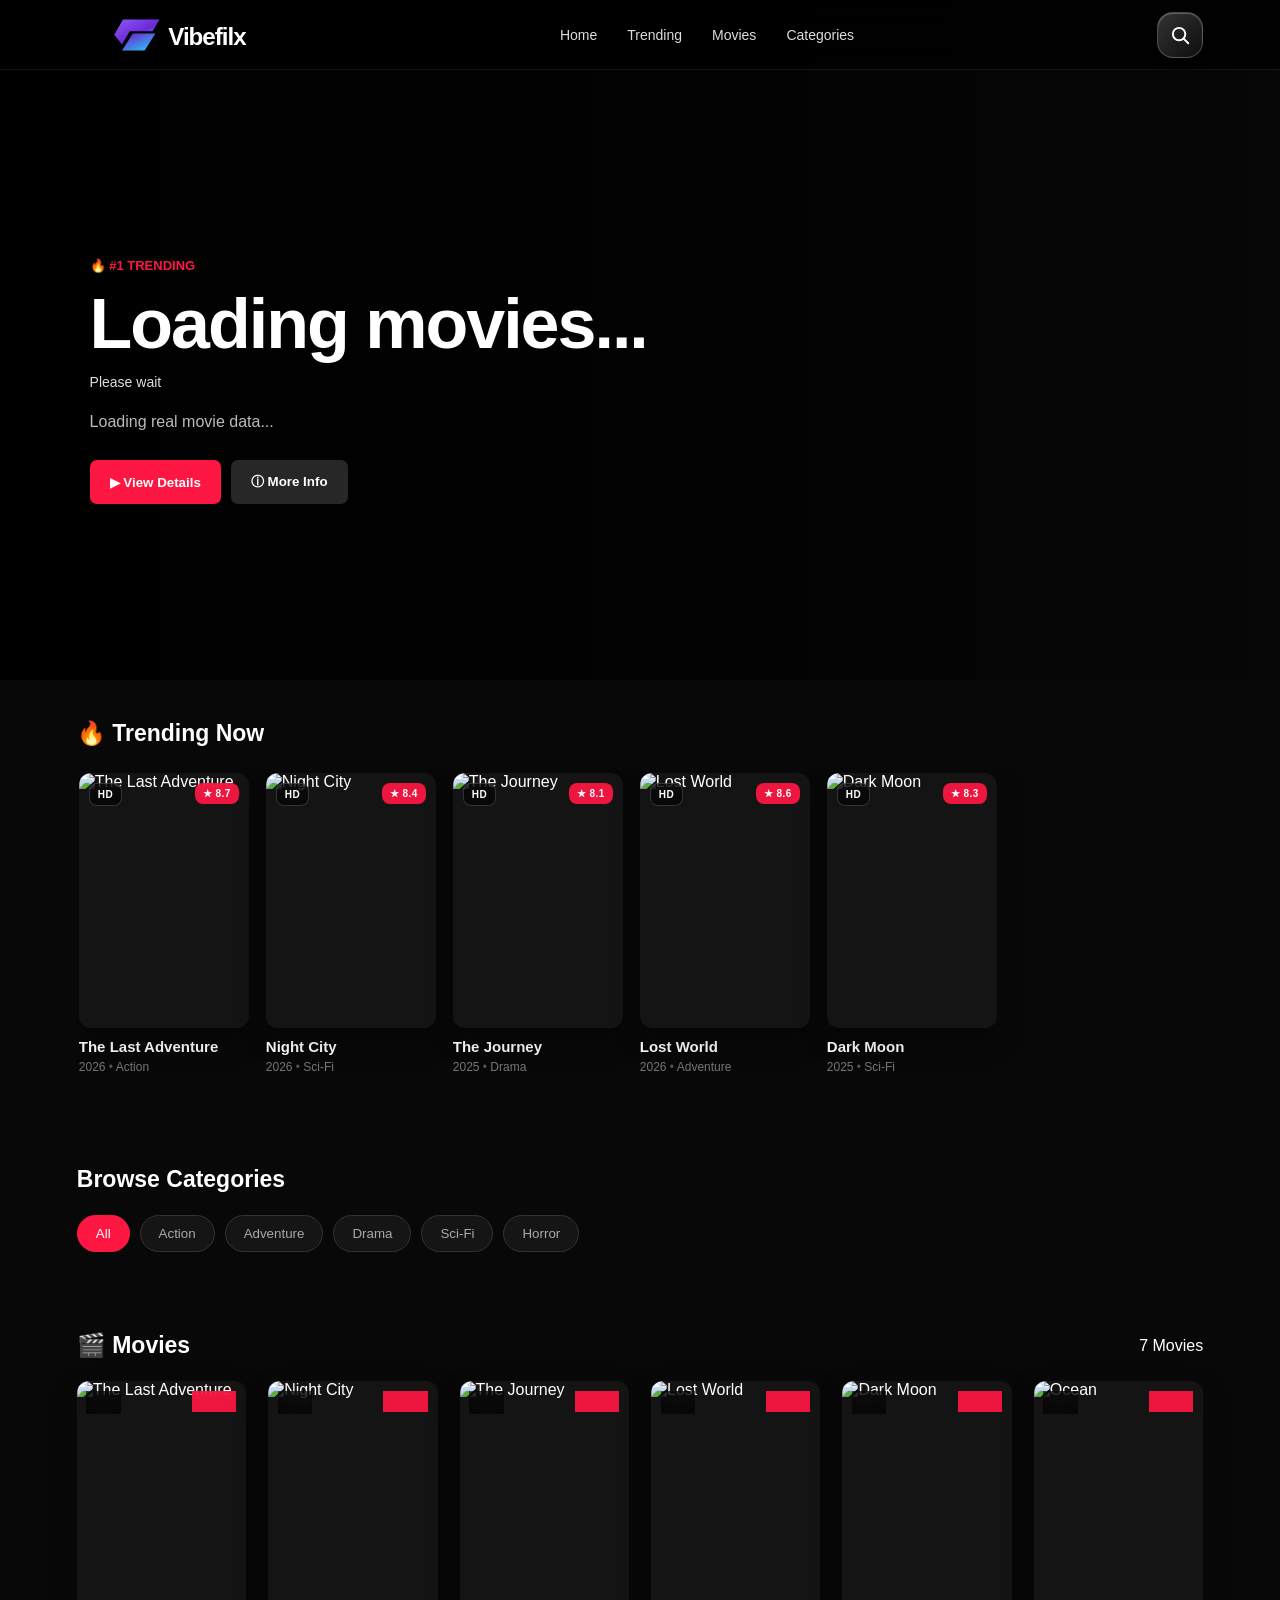
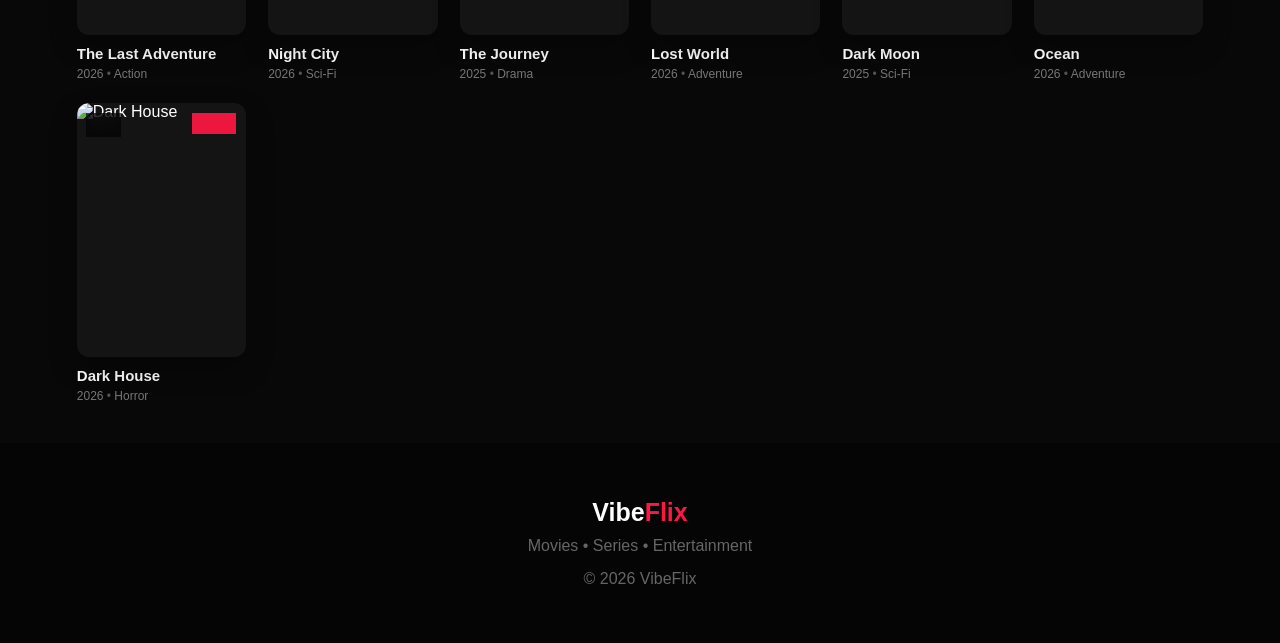
==== commit 4db11752: "Prepare homepage for TMDB movie data" ====
--- a/index.html
+++ b/index.html
@@ -17,55 +17,17 @@
             <text x="355" y="123" font-family="Arial,Helvetica,sans-serif" font-size="94" font-weight="800" fill="#fff" letter-spacing="-4">Vibefilx</text>
         </svg>
     </a>
-    <nav>
-        <a href="#home">Home</a>
-        <a href="#trending">Trending</a>
-        <a href="#movies">Movies</a>
-        <a href="#categories">Categories</a>
-    </nav>
+    <nav><a href="#home">Home</a><a href="#trending">Trending</a><a href="#movies">Movies</a><a href="#categories">Categories</a></nav>
     <button class="search-button" id="searchButton" type="button" aria-label="Search">
-        <svg width="22" height="22" viewBox="0 0 24 24" fill="none" xmlns="http://www.w3.org/2000/svg" aria-hidden="true">
-            <circle cx="11" cy="11" r="6.8" stroke="currentColor" stroke-width="2.1"/>
-            <path d="M16.2 16.2L21 21" stroke="currentColor" stroke-width="2.1" stroke-linecap="round"/>
-        </svg>
+        <svg width="22" height="22" viewBox="0 0 24 24" fill="none" xmlns="http://www.w3.org/2000/svg" aria-hidden="true"><circle cx="11" cy="11" r="6.8" stroke="currentColor" stroke-width="2.1"/><path d="M16.2 16.2L21 21" stroke="currentColor" stroke-width="2.1" stroke-linecap="round"/></svg>
     </button>
 </header>
-
-<div class="search-overlay" id="searchOverlay">
-    <div class="search-panel">
-        <div class="search-top">
-            <div class="search-input-wrap">
-                <svg width="20" height="20" viewBox="0 0 24 24" fill="none" xmlns="http://www.w3.org/2000/svg" aria-hidden="true">
-                    <circle cx="11" cy="11" r="6.8" stroke="currentColor" stroke-width="2"/>
-                    <path d="M16.2 16.2L21 21" stroke="currentColor" stroke-width="2" stroke-linecap="round"/>
-                </svg>
-                <input id="movieSearchInput" type="search" placeholder="Search movies..." autocomplete="off">
-            </div>
-            <button class="search-close" id="searchClose" type="button" aria-label="Close search">✕</button>
-        </div>
-        <div class="search-results" id="searchResults"><div class="search-empty">Start typing to search movies.</div></div>
-    </div>
-</div>
-
-<section class="hero" id="home">
-    <div class="hero-content">
-        <span class="hero-label">🔥 #1 TRENDING</span>
-        <h1>THE LAST<br>ADVENTURE</h1>
-        <p class="hero-meta">2026 • Action • 2h 14m • ⭐ 8.7</p>
-        <p class="hero-description">A thrilling cinematic adventure full of mystery, action and unforgettable moments.</p>
-        <div class="hero-buttons">
-            <button class="watch-button" id="heroWatchButton" type="button">▶ Watch Now</button>
-            <button class="info-button" id="heroInfoButton" type="button">ⓘ More Info</button>
-        </div>
-    </div>
-</section>
-
+<div class="search-overlay" id="searchOverlay"><div class="search-panel"><div class="search-top"><div class="search-input-wrap"><svg width="20" height="20" viewBox="0 0 24 24" fill="none" xmlns="http://www.w3.org/2000/svg" aria-hidden="true"><circle cx="11" cy="11" r="6.8" stroke="currentColor" stroke-width="2"/><path d="M16.2 16.2L21 21" stroke="currentColor" stroke-width="2" stroke-linecap="round"/></svg><input id="movieSearchInput" type="search" placeholder="Search movies..." autocomplete="off"></div><button class="search-close" id="searchClose" type="button" aria-label="Close search">✕</button></div><div class="search-results" id="searchResults"><div class="search-empty">Start typing to search movies.</div></div></div></div>
+<section class="hero" id="home"><div class="hero-content"><span class="hero-label">🔥 #1 TRENDING</span><h1 id="heroTitle">Loading movies...</h1><p class="hero-meta" id="heroMeta">Please wait</p><p class="hero-description" id="heroDescription">Loading real movie data...</p><div class="hero-buttons"><button class="watch-button" id="heroWatchButton" type="button">▶ View Details</button><button class="info-button" id="heroInfoButton" type="button">ⓘ More Info</button></div></div></section>
 <section class="section" id="trending"><div class="section-header"><h2>🔥 Trending Now</h2></div><div class="movie-row" id="trendingMovies"></div></section>
-<section class="section" id="categories"><div class="section-header"><h2>Browse Categories</h2></div><div class="categories">
-    <button class="category active" data-category="All" type="button">All</button><button class="category" data-category="Action" type="button">Action</button><button class="category" data-category="Adventure" type="button">Adventure</button><button class="category" data-category="Drama" type="button">Drama</button><button class="category" data-category="Sci-Fi" type="button">Sci-Fi</button><button class="category" data-category="Horror" type="button">Horror</button>
-</div></section>
+<section class="section" id="categories"><div class="section-header"><h2>Browse Categories</h2></div><div class="categories"><button class="category active" data-category="All" type="button">All</button><button class="category" data-category="Action" type="button">Action</button><button class="category" data-category="Adventure" type="button">Adventure</button><button class="category" data-category="Drama" type="button">Drama</button><button class="category" data-category="Sci-Fi" type="button">Sci-Fi</button><button class="category" data-category="Horror" type="button">Horror</button></div></section>
 <section class="section" id="movies"><div class="section-header"><h2>🎬 Movies</h2><span id="movieCount"></span></div><div class="movie-grid" id="movieGrid"></div></section>
 <footer><div class="footer-logo">Vibe<span>Flix</span></div><p>Movies • Series • Entertainment</p><p class="copyright">© 2026 VibeFlix</p></footer>
-<script src="js/app.js"></script>
+<script src="js/tmdb-config.js"></script><script src="js/app.js"></script>
 </body>
 </html>
--- a/css/style.css
+++ b/css/style.css
@@ -1,766 +1,87 @@
-* {
-    margin: 0;
-    padding: 0;
-    box-sizing: border-box;
+* { margin:0; padding:0; box-sizing:border-box; }
+html { scroll-behavior:smooth; }
+body { background:#080808; color:#fff; font-family:Arial,Helvetica,sans-serif; overflow-x:hidden; }
+.navbar { position:fixed; top:0; left:0; width:100%; height:70px; padding:0 6%; display:flex; align-items:center; justify-content:space-between; background:rgba(0,0,0,.72); backdrop-filter:blur(20px) saturate(150%); -webkit-backdrop-filter:blur(20px) saturate(150%); border-bottom:1px solid rgba(255,255,255,.08); z-index:1000; }
+.logo { font-size:27px; font-weight:800; }
+.logo span,.footer-logo span { color:#ff1744; }
+nav { display:flex; gap:30px; }
+nav a { color:#ddd; text-decoration:none; font-size:14px; transition:.2s; }
+nav a:hover { color:#ff1744; }
+.search-button { width:46px; height:46px; display:grid; place-items:center; border:1px solid rgba(255,255,255,.22); border-radius:16px; background:linear-gradient(135deg,rgba(255,255,255,.20),rgba(255,255,255,.05)); color:#fff; cursor:pointer; box-shadow:inset 0 1px 1px rgba(255,255,255,.25),0 8px 30px rgba(0,0,0,.35); backdrop-filter:blur(20px) saturate(160%); -webkit-backdrop-filter:blur(20px) saturate(160%); transition:transform .2s ease,background .2s ease,border-color .2s ease; }
+.search-button svg { display:block; }
+.search-button:hover { transform:scale(1.05); background:linear-gradient(135deg,rgba(255,255,255,.28),rgba(255,255,255,.08)); border-color:rgba(255,255,255,.35); }
+.search-button:active { transform:scale(.94); }
+.search-overlay { position:fixed; inset:0; z-index:2000; display:none; align-items:flex-start; justify-content:center; padding:95px 20px 30px; background:rgba(0,0,0,.50); backdrop-filter:blur(18px); -webkit-backdrop-filter:blur(18px); }
+.search-overlay.active { display:flex; }
+.search-panel { width:min(720px,100%); padding:16px; border:1px solid rgba(255,255,255,.20); border-radius:28px; background:linear-gradient(135deg,rgba(255,255,255,.18),rgba(255,255,255,.055)); box-shadow:0 30px 90px rgba(0,0,0,.60),inset 0 1px 1px rgba(255,255,255,.25); backdrop-filter:blur(35px) saturate(160%); -webkit-backdrop-filter:blur(35px) saturate(160%); }
+.search-top { display:flex; align-items:center; gap:10px; }
+.search-input-wrap { flex:1; min-height:54px; display:flex; align-items:center; gap:10px; padding:0 16px; border:1px solid rgba(255,255,255,.18); border-radius:18px; background:rgba(0,0,0,.25); box-shadow:inset 0 1px 1px rgba(255,255,255,.08); }
+.search-input-wrap svg { flex:none; color:rgba(255,255,255,.85); }
+#movieSearchInput { width:100%; border:none; outline:none; background:transparent; color:#fff; font-size:16px; }
+#movieSearchInput::placeholder { color:rgba(255,255,255,.55); }
+.search-close { width:54px; height:54px; border:1px solid rgba(255,255,255,.18); border-radius:18px; background:rgba(255,255,255,.10); color:#fff; cursor:pointer; font-size:18px; transition:.2s; }
+.search-close:hover { background:rgba(255,255,255,.18); transform:scale(1.04); }
+.search-results { display:grid; grid-template-columns:repeat(2,1fr); gap:12px; max-height:55vh; overflow-y:auto; margin-top:14px; padding-right:2px; }
+.search-result-card { display:flex; align-items:center; gap:12px; padding:10px; border:1px solid rgba(255,255,255,.10); border-radius:16px; background:rgba(0,0,0,.20); cursor:pointer; transition:transform .2s ease,background .2s ease; }
+.search-result-card:hover { background:rgba(255,255,255,.12); transform:translateY(-2px); }
+.search-result-card img { width:58px; height:78px; object-fit:cover; border-radius:10px; }
+.search-result-card h3 { font-size:14px; margin-bottom:6px; }
+.search-result-card p { color:#aaa; font-size:12px; }
+.search-empty { color:#aaa; text-align:center; padding:22px 8px 8px; font-size:13px; }
+.hero { min-height:680px; display:flex; align-items:center; padding:80px 7% 60px; background:linear-gradient(90deg,#000 0%,rgba(0,0,0,.8) 40%,rgba(0,0,0,.2) 100%),url("../images/hero.jpg") center/cover; }
+.hero-content { max-width:570px; margin-top:60px; }
+.hero-label { color:#ff1744; font-weight:bold; font-size:13px; }
+.hero h1 { font-size:70px; line-height:.92; letter-spacing:-2px; margin:18px 0; }
+.hero-meta { color:#ddd; font-size:14px; margin-bottom:18px; }
+.hero-description { color:#bbb; line-height:1.7; margin-bottom:25px; }
+.hero-buttons { display:flex; gap:10px; }
+.watch-button,.info-button { border:none; padding:13px 20px; border-radius:7px; font-weight:bold; cursor:pointer; }
+.watch-button { background:#ff1744; color:#fff; }
+.info-button { background:rgba(255,255,255,.15); color:#fff; }
+.section { padding:40px 6%; }
+.section-header { display:flex; align-items:center; justify-content:space-between; margin-bottom:22px; }
+.section-header h2 { font-size:23px; }
+.movie-grid { display:grid; grid-template-columns:repeat(auto-fill,minmax(160px,1fr)); gap:22px; }
+.movie-row { display:flex; gap:17px; overflow-x:auto; scrollbar-width:none; padding:4px 2px 12px; }
+.movie-row::-webkit-scrollbar { display:none; }
+.movie-card { position:relative; cursor:pointer; transition:transform .25s ease,filter .25s ease; outline:none; }
+.movie-card:hover { transform:translateY(-7px); }
+.movie-card:focus-visible { border-radius:12px; box-shadow:0 0 0 2px #ff1744; }
+.movie-poster-wrap { position:relative; overflow:hidden; border-radius:12px; background:#141414; aspect-ratio:2/3; box-shadow:0 12px 28px rgba(0,0,0,.28); }
+.movie-card img { width:100%; height:100%; display:block; object-fit:cover; transition:transform .35s ease,filter .35s ease; }
+.movie-card:hover img { transform:scale(1.05); filter:brightness(.72); }
+.movie-quality,.movie-rating { position:absolute; top:10px; z-index:2; padding:5px 8px; border-radius:8px; font-size:10px; font-weight:800; letter-spacing:.5px; backdrop-filter:blur(10px); -webkit-backdrop-filter:blur(10px); }
+.movie-quality { left:10px; background:rgba(0,0,0,.65); border:1px solid rgba(255,255,255,.18); color:#fff; }
+.movie-rating { right:10px; background:rgba(255,23,68,.92); color:#fff; }
+.movie-card-overlay { position:absolute; inset:0; display:flex; flex-direction:column; align-items:center; justify-content:center; gap:8px; color:#fff; font-size:12px; font-weight:700; opacity:0; transform:translateY(5px); transition:opacity .25s ease,transform .25s ease; background:linear-gradient(180deg,rgba(0,0,0,.08),rgba(0,0,0,.55)); }
+.movie-card:hover .movie-card-overlay { opacity:1; transform:translateY(0); }
+.play-circle { width:48px; height:48px; display:grid; place-items:center; border-radius:50%; background:#ff1744; box-shadow:0 8px 22px rgba(0,0,0,.35); }
+.play-circle svg { width:22px; height:22px; margin-left:2px; }
+.movie-card h3 { margin-top:10px; font-size:15px; white-space:nowrap; overflow:hidden; text-overflow:ellipsis; }
+.movie-card p { color:#777; font-size:12px; margin-top:5px; }
+.movie-card p span { color:#555; }
+.movie-row .movie-card { min-width:170px; }
+.categories { display:flex; gap:10px; flex-wrap:wrap; }
+.category { padding:10px 18px; border-radius:20px; border:1px solid #333; background:#151515; color:#aaa; cursor:pointer; }
+.category:hover,.category.active { background:#ff1744; border-color:#ff1744; color:#fff; }
+footer { text-align:center; padding:55px 20px; color:#666; background:#050505; }
+.footer-logo { color:#fff; font-size:25px; font-weight:bold; margin-bottom:10px; }
+.copyright { margin-top:15px; }
+@media (max-width:700px) {
+    .navbar { height:62px; padding:0 5%; }
+    .logo { font-size:23px; }
+    nav { display:none; }
+    .search-button { width:42px; height:42px; border-radius:15px; }
+    .hero { min-height:610px; padding:80px 6% 50px; }
+    .hero h1 { font-size:46px; }
+    .hero-content { margin-top:100px; }
+    .section { padding:30px 5%; }
+    .movie-grid { grid-template-columns:repeat(2,1fr); gap:14px; }
+    .movie-row .movie-card { min-width:145px; }
+    .movie-row .movie-card .movie-poster-wrap { height:210px; aspect-ratio:auto; }
+    .search-overlay { padding:78px 12px 20px; }
+    .search-panel { padding:12px; border-radius:22px; }
+    .search-results { grid-template-columns:1fr; max-height:62vh; }
+    .search-input-wrap { min-height:50px; }
+    .search-close { width:50px; height:50px; }
 }
-
-html {
-    scroll-behavior: smooth;
-}
-
-body {
-    background: #080808;
-    color: #fff;
-    font-family: Arial, Helvetica, sans-serif;
-    overflow-x: hidden;
-}
-
-
-/* ================= NAVBAR ================= */
-
-.navbar {
-    position: fixed;
-    top: 0;
-    left: 0;
-
-    width: 100%;
-    height: 70px;
-
-    padding: 0 6%;
-
-    display: flex;
-    align-items: center;
-    justify-content: space-between;
-
-    background: rgba(0, 0, 0, .72);
-
-    backdrop-filter: blur(20px) saturate(150%);
-    -webkit-backdrop-filter: blur(20px) saturate(150%);
-
-    border-bottom: 1px solid rgba(255,255,255,.08);
-
-    z-index: 1000;
-}
-
-
-.logo {
-    font-size: 27px;
-    font-weight: 800;
-}
-
-.logo span,
-.footer-logo span {
-    color: #ff1744;
-}
-
-
-nav {
-    display: flex;
-    gap: 30px;
-}
-
-
-nav a {
-    color: #ddd;
-    text-decoration: none;
-    font-size: 14px;
-    transition: .2s;
-}
-
-
-nav a:hover {
-    color: #ff1744;
-}
-
-
-/* ================= LIQUID GLASS SEARCH BUTTON ================= */
-
-.search-button {
-    width: 46px;
-    height: 46px;
-
-    display: grid;
-    place-items: center;
-
-    border: 1px solid rgba(255,255,255,.22);
-
-    border-radius: 16px;
-
-    background:
-        linear-gradient(
-            135deg,
-            rgba(255,255,255,.20),
-            rgba(255,255,255,.05)
-        );
-
-    color: #fff;
-
-    font-size: 21px;
-
-    cursor: pointer;
-
-    box-shadow:
-        inset 0 1px 1px rgba(255,255,255,.25),
-        0 8px 30px rgba(0,0,0,.35);
-
-    backdrop-filter: blur(20px) saturate(160%);
-    -webkit-backdrop-filter: blur(20px) saturate(160%);
-
-    transition:
-        transform .2s ease,
-        background .2s ease,
-        border-color .2s ease;
-}
-
-
-.search-button:hover {
-    transform: scale(1.05);
-
-    background:
-        linear-gradient(
-            135deg,
-            rgba(255,255,255,.28),
-            rgba(255,255,255,.08)
-        );
-
-    border-color: rgba(255,255,255,.35);
-}
-
-
-.search-button:active {
-    transform: scale(.94);
-}
-
-
-/* ================= SEARCH OVERLAY ================= */
-
-.search-overlay {
-    position: fixed;
-
-    inset: 0;
-
-    z-index: 2000;
-
-    display: none;
-
-    align-items: flex-start;
-    justify-content: center;
-
-    padding:
-        95px 20px 30px;
-
-    background:
-        rgba(0,0,0,.50);
-
-    backdrop-filter: blur(18px);
-    -webkit-backdrop-filter: blur(18px);
-}
-
-
-.search-overlay.active {
-    display: flex;
-}
-
-
-/* ================= SEARCH PANEL ================= */
-
-.search-panel {
-    width: min(720px, 100%);
-
-    padding: 16px;
-
-    border:
-        1px solid rgba(255,255,255,.20);
-
-    border-radius: 28px;
-
-    background:
-        linear-gradient(
-            135deg,
-            rgba(255,255,255,.18),
-            rgba(255,255,255,.055)
-        );
-
-    box-shadow:
-        0 30px 90px rgba(0,0,0,.60),
-        inset 0 1px 1px rgba(255,255,255,.25);
-
-    backdrop-filter:
-        blur(35px)
-        saturate(160%);
-
-    -webkit-backdrop-filter:
-        blur(35px)
-        saturate(160%);
-}
-
-
-/* ================= SEARCH TOP ================= */
-
-.search-top {
-    display: flex;
-
-    align-items: center;
-
-    gap: 10px;
-}
-
-
-.search-input-wrap {
-    flex: 1;
-
-    min-height: 54px;
-
-    display: flex;
-
-    align-items: center;
-
-    gap: 10px;
-
-    padding: 0 16px;
-
-    border:
-        1px solid rgba(255,255,255,.18);
-
-    border-radius: 18px;
-
-    background:
-        rgba(0,0,0,.25);
-
-    box-shadow:
-        inset 0 1px 1px rgba(255,255,255,.08);
-}
-
-
-.search-input-wrap span {
-    font-size: 20px;
-
-    opacity: .85;
-}
-
-
-#movieSearchInput {
-    width: 100%;
-
-    border: none;
-
-    outline: none;
-
-    background: transparent;
-
-    color: #fff;
-
-    font-size: 16px;
-}
-
-
-#movieSearchInput::placeholder {
-    color:
-        rgba(255,255,255,.55);
-}
-
-
-/* ================= CLOSE BUTTON ================= */
-
-.search-close {
-    width: 54px;
-    height: 54px;
-
-    border:
-        1px solid rgba(255,255,255,.18);
-
-    border-radius: 18px;
-
-    background:
-        rgba(255,255,255,.10);
-
-    color: #fff;
-
-    cursor: pointer;
-
-    font-size: 18px;
-
-    transition: .2s;
-}
-
-
-.search-close:hover {
-    background:
-        rgba(255,255,255,.18);
-
-    transform: scale(1.04);
-}
-
-
-/* ================= SEARCH RESULTS ================= */
-
-.search-results {
-    display: grid;
-
-    grid-template-columns:
-        repeat(2, 1fr);
-
-    gap: 12px;
-
-    max-height: 55vh;
-
-    overflow-y: auto;
-
-    margin-top: 14px;
-
-    padding-right: 2px;
-}
-
-
-.search-result-card {
-    display: flex;
-
-    align-items: center;
-
-    gap: 12px;
-
-    padding: 10px;
-
-    border:
-        1px solid rgba(255,255,255,.10);
-
-    border-radius: 16px;
-
-    background:
-        rgba(0,0,0,.20);
-
-    cursor: pointer;
-
-    transition:
-        transform .2s ease,
-        background .2s ease;
-}
-
-
-.search-result-card:hover {
-    background:
-        rgba(255,255,255,.12);
-
-    transform:
-        translateY(-2px);
-}
-
-
-.search-result-card img {
-    width: 58px;
-    height: 78px;
-
-    object-fit: cover;
-
-    border-radius: 10px;
-}
-
-
-.search-result-card h3 {
-    font-size: 14px;
-
-    margin-bottom: 6px;
-}
-
-
-.search-result-card p {
-    color: #aaa;
-
-    font-size: 12px;
-}
-
-
-.search-empty {
-    color: #aaa;
-
-    text-align: center;
-
-    padding: 22px 8px 8px;
-
-    font-size: 13px;
-}
-
-
-/* ================= HERO ================= */
-
-.hero {
-    min-height: 680px;
-
-    display: flex;
-
-    align-items: center;
-
-    padding:
-        80px 7% 60px;
-
-    background:
-
-        linear-gradient(
-            90deg,
-            #000 0%,
-            rgba(0,0,0,.8) 40%,
-            rgba(0,0,0,.2) 100%
-        ),
-
-        url("../images/hero.jpg")
-        center / cover;
-}
-
-
-.hero-content {
-    max-width: 570px;
-
-    margin-top: 60px;
-}
-
-
-.hero-label {
-    color: #ff1744;
-
-    font-weight: bold;
-
-    font-size: 13px;
-}
-
-
-.hero h1 {
-    font-size: 70px;
-
-    line-height: .92;
-
-    letter-spacing: -2px;
-
-    margin: 18px 0;
-}
-
-
-.hero-meta {
-    color: #ddd;
-
-    font-size: 14px;
-
-    margin-bottom: 18px;
-}
-
-
-.hero-description {
-    color: #bbb;
-
-    line-height: 1.7;
-
-    margin-bottom: 25px;
-}
-
-
-.hero-buttons {
-    display: flex;
-
-    gap: 10px;
-}
-
-
-.watch-button,
-.info-button {
-    border: none;
-
-    padding:
-        13px 20px;
-
-    border-radius: 7px;
-
-    font-weight: bold;
-
-    cursor: pointer;
-}
-
-
-.watch-button {
-    background: #ff1744;
-
-    color: #fff;
-}
-
-
-.info-button {
-    background:
-        rgba(255,255,255,.15);
-
-    color: #fff;
-}
-
-
-/* ================= SECTIONS ================= */
-
-.section {
-    padding: 40px 6%;
-}
-
-
-.section-header {
-    display: flex;
-
-    align-items: center;
-
-    justify-content: space-between;
-
-    margin-bottom: 22px;
-}
-
-
-.section-header h2 {
-    font-size: 23px;
-}
-
-
-/* ================= MOVIES ================= */
-
-.movie-grid {
-    display: grid;
-
-    grid-template-columns:
-        repeat(
-            auto-fill,
-            minmax(160px,1fr)
-        );
-
-    gap: 20px;
-}
-
-
-.movie-row {
-    display: flex;
-
-    gap: 17px;
-
-    overflow-x: auto;
-
-    scrollbar-width: none;
-}
-
-
-.movie-row::-webkit-scrollbar {
-    display: none;
-}
-
-
-.movie-card {
-    cursor: pointer;
-
-    transition:
-        transform .25s;
-}
-
-
-.movie-row .movie-card {
-    min-width: 170px;
-}
-
-
-.movie-card:hover {
-    transform:
-        translateY(-7px);
-}
-
-
-.movie-card img {
-    width: 100%;
-
-    height: 245px;
-
-    object-fit: cover;
-
-    border-radius: 9px;
-}
-
-
-.movie-card h3 {
-    margin-top: 9px;
-
-    font-size: 15px;
-}
-
-
-.movie-card p {
-    color: #777;
-
-    font-size: 12px;
-
-    margin-top: 5px;
-}
-
-
-/* ================= CATEGORY ================= */
-
-.categories {
-    display: flex;
-
-    gap: 10px;
-
-    flex-wrap: wrap;
-}
-
-
-.category {
-    padding:
-        10px 18px;
-
-    border-radius: 20px;
-
-    border:
-        1px solid #333;
-
-    background: #151515;
-
-    color: #aaa;
-
-    cursor: pointer;
-}
-
-
-.category:hover,
-.category.active {
-    background: #ff1744;
-
-    border-color: #ff1744;
-
-    color: #fff;
-}
-
-
-/* ================= FOOTER ================= */
-
-footer {
-    text-align: center;
-
-    padding: 55px 20px;
-
-    color: #666;
-
-    background: #050505;
-}
-
-
-.footer-logo {
-    color: #fff;
-
-    font-size: 25px;
-
-    font-weight: bold;
-
-    margin-bottom: 10px;
-}
-
-
-.copyright {
-    margin-top: 15px;
-}
-
-
-/* ================= MOBILE ================= */
-
-@media (max-width: 700px) {
-
-    .navbar {
-        height: 62px;
-
-        padding:
-            0 5%;
-    }
-
-
-    .logo {
-        font-size: 23px;
-    }
-
-
-    nav {
-        display: none;
-    }
-
-
-    .search-button {
-        width: 42px;
-        height: 42px;
-
-        border-radius: 15px;
-    }
-
-
-    .hero {
-        min-height: 610px;
-
-        padding:
-            80px 6% 50px;
-    }
-
-
-    .hero h1 {
-        font-size: 46px;
-    }
-
-
-    .hero-content {
-        margin-top: 100px;
-    }
-
-
-    .section {
-        padding:
-            30px 5%;
-    }
-
-
-    .movie-grid {
-        grid-template-columns:
-            repeat(2,1fr);
-
-        gap: 14px;
-    }
-
-
-    .movie-row .movie-card {
-        min-width: 145px;
-    }
-
-
-    .movie-row .movie-card img {
-        height: 210px;
-    }
-
-
-    .movie-card img {
-        height: 220px;
-    }
-
-
-    .search-overlay {
-        padding:
-            78px 12px 20px;
-    }
-
-
-    .search-panel {
-        padding: 12px;
-
-        border-radius: 22px;
-    }
-
-
-    .search-results {
-        grid-template-columns: 1fr;
-
-        max-height: 62vh;
-    }
-
-
-    .search-input-wrap {
-        min-height: 50px;
-    }
-
-
-    .search-close {
-        width: 50px;
-        height: 50px;
-    }
-
-}
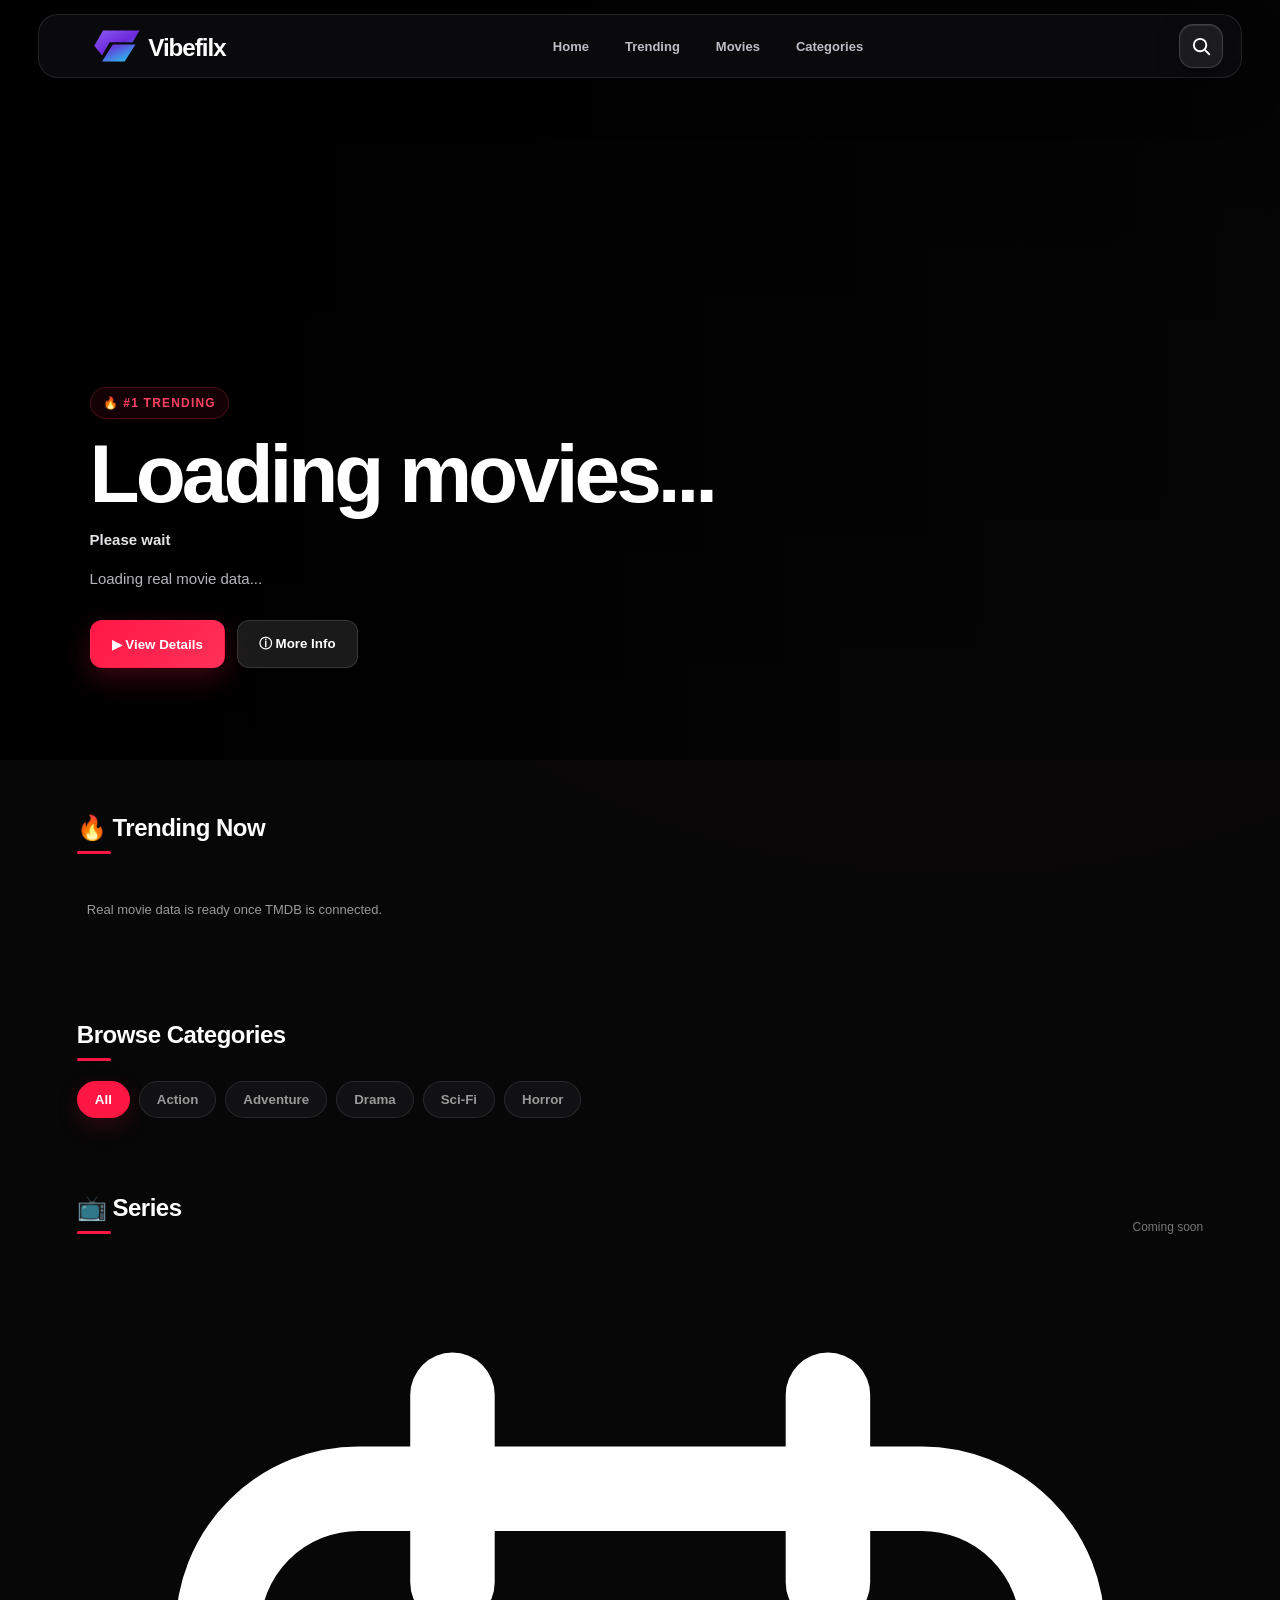
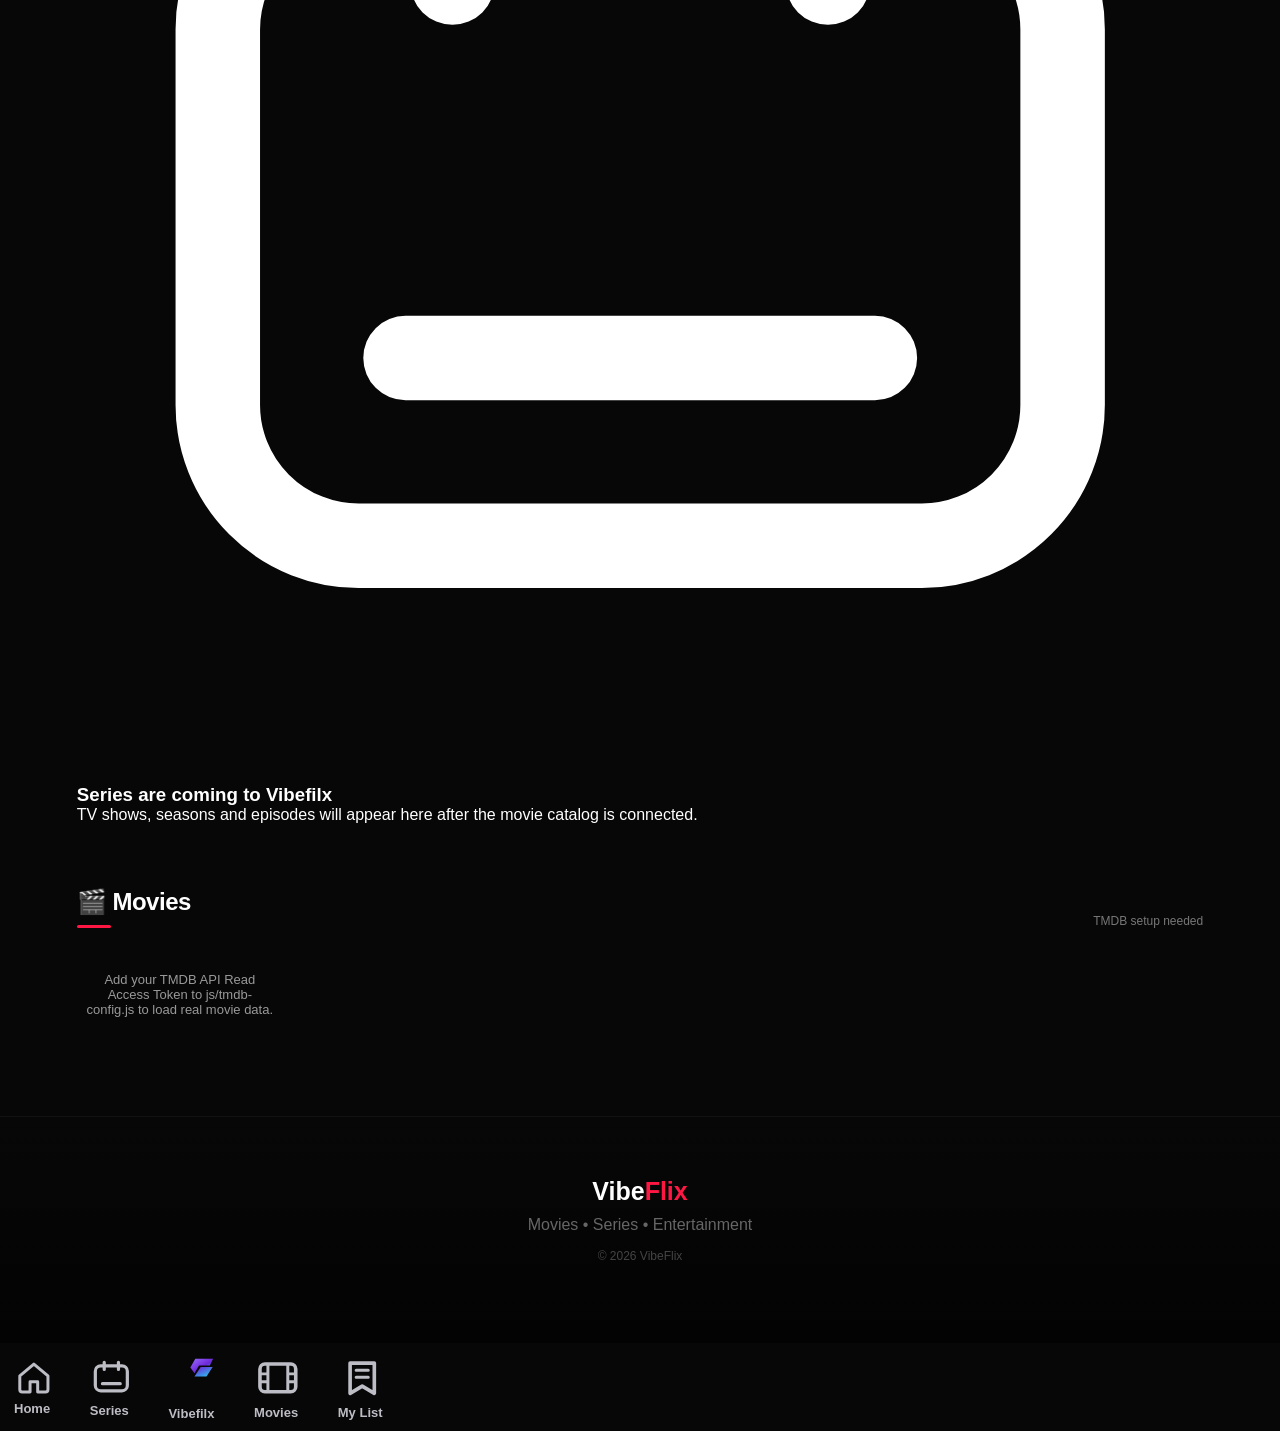
==== commit 5c2067ff: "Add premium liquid-glass mobile bottom navigation with centered Vibefilx logo" ====
--- a/index.html
+++ b/index.html
@@ -2,7 +2,7 @@
 <html lang="en">
 <head>
     <meta charset="UTF-8">
-    <meta name="viewport" content="width=device-width, initial-scale=1.0">
+    <meta name="viewport" content="width=device-width, initial-scale=1.0, viewport-fit=cover">
     <meta name="theme-color" content="#080808">
     <title>VibeFlix</title>
     <link rel="stylesheet" href="css/style.css">
@@ -22,12 +22,58 @@
         <svg width="22" height="22" viewBox="0 0 24 24" fill="none" xmlns="http://www.w3.org/2000/svg" aria-hidden="true"><circle cx="11" cy="11" r="6.8" stroke="currentColor" stroke-width="2.1"/><path d="M16.2 16.2L21 21" stroke="currentColor" stroke-width="2.1" stroke-linecap="round"/></svg>
     </button>
 </header>
+
 <div class="search-overlay" id="searchOverlay"><div class="search-panel"><div class="search-top"><div class="search-input-wrap"><svg width="20" height="20" viewBox="0 0 24 24" fill="none" xmlns="http://www.w3.org/2000/svg" aria-hidden="true"><circle cx="11" cy="11" r="6.8" stroke="currentColor" stroke-width="2"/><path d="M16.2 16.2L21 21" stroke="currentColor" stroke-width="2" stroke-linecap="round"/></svg><input id="movieSearchInput" type="search" placeholder="Search movies..." autocomplete="off"></div><button class="search-close" id="searchClose" type="button" aria-label="Close search">✕</button></div><div class="search-results" id="searchResults"><div class="search-empty">Start typing to search movies.</div></div></div></div>
+
 <section class="hero" id="home"><div class="hero-content"><span class="hero-label">🔥 #1 TRENDING</span><h1 id="heroTitle">Loading movies...</h1><p class="hero-meta" id="heroMeta">Please wait</p><p class="hero-description" id="heroDescription">Loading real movie data...</p><div class="hero-buttons"><button class="watch-button" id="heroWatchButton" type="button">▶ View Details</button><button class="info-button" id="heroInfoButton" type="button">ⓘ More Info</button></div></div></section>
+
 <section class="section" id="trending"><div class="section-header"><h2>🔥 Trending Now</h2></div><div class="movie-row" id="trendingMovies"></div></section>
 <section class="section" id="categories"><div class="section-header"><h2>Browse Categories</h2></div><div class="categories"><button class="category active" data-category="All" type="button">All</button><button class="category" data-category="Action" type="button">Action</button><button class="category" data-category="Adventure" type="button">Adventure</button><button class="category" data-category="Drama" type="button">Drama</button><button class="category" data-category="Sci-Fi" type="button">Sci-Fi</button><button class="category" data-category="Horror" type="button">Horror</button></div></section>
+
+<section class="section" id="series"><div class="section-header"><h2>📺 Series</h2><span>Coming soon</span></div><div class="series-coming"><div class="series-icon"><svg viewBox="0 0 24 24" fill="none"><rect x="3" y="5" width="18" height="14" rx="3" stroke="currentColor" stroke-width="1.8"/><path d="M8 3v4M16 3v4M7 15h10" stroke="currentColor" stroke-width="1.8" stroke-linecap="round"/></svg></div><h3>Series are coming to Vibefilx</h3><p>TV shows, seasons and episodes will appear here after the movie catalog is connected.</p></div></section>
+
 <section class="section" id="movies"><div class="section-header"><h2>🎬 Movies</h2><span id="movieCount"></span></div><div class="movie-grid" id="movieGrid"></div></section>
+
 <footer><div class="footer-logo">Vibe<span>Flix</span></div><p>Movies • Series • Entertainment</p><p class="copyright">© 2026 VibeFlix</p></footer>
+
+<!-- Mobile OTT-style bottom navigation -->
+<nav class="mobile-bottom-nav" aria-label="Mobile navigation">
+    <a class="mobile-nav-item active" href="#home" data-nav="home" aria-label="Home">
+        <svg viewBox="0 0 24 24" fill="none" aria-hidden="true"><path d="M3.5 10.8L12 3.7l8.5 7.1v8.2a1.5 1.5 0 0 1-1.5 1.5h-4.7v-6.2H9.7v6.2H5a1.5 1.5 0 0 1-1.5-1.5v-8.2Z" stroke="currentColor" stroke-width="1.8" stroke-linejoin="round"/></svg>
+        <span>Home</span>
+    </a>
+    <a class="mobile-nav-item" href="#series" data-nav="series" aria-label="Series">
+        <svg viewBox="0 0 24 24" fill="none" aria-hidden="true"><rect x="3" y="5" width="18" height="14" rx="3" stroke="currentColor" stroke-width="1.8"/><path d="M8 3v4M16 3v4M7 15h10" stroke="currentColor" stroke-width="1.8" stroke-linecap="round"/></svg>
+        <span>Series</span>
+    </a>
+    <a class="mobile-center-logo" href="#home" aria-label="Vibefilx Home">
+        <span class="mobile-logo-orb">
+            <svg viewBox="0 0 120 120" xmlns="http://www.w3.org/2000/svg" aria-hidden="true">
+                <defs><linearGradient id="mobileVfGradient" x1="0" y1="0" x2="1" y2="1"><stop offset="0%" stop-color="#9b6cff"/><stop offset="55%" stop-color="#6d28d9"/><stop offset="100%" stop-color="#22d3ee"/></linearGradient></defs>
+                <path d="M12 14h25l27 43 15-23h29L93 57H64L37 14z" fill="url(#mobileVfGradient)"/>
+                <path d="M54 35l12-21h43L101 30H75L64 49z" fill="url(#mobileVfGradient)"/>
+            </svg>
+        </span>
+        <span>Vibefilx</span>
+    </a>
+    <a class="mobile-nav-item" href="#movies" data-nav="movies" aria-label="Movies">
+        <svg viewBox="0 0 24 24" fill="none" aria-hidden="true"><rect x="3" y="5" width="18" height="14" rx="2.5" stroke="currentColor" stroke-width="1.8"/><path d="M7 5v14M17 5v14M3 10h4M17 10h4M3 14h4M17 14h4" stroke="currentColor" stroke-width="1.5"/></svg>
+        <span>Movies</span>
+    </a>
+    <a class="mobile-nav-item" href="#my-list" data-nav="list" aria-label="My List">
+        <svg viewBox="0 0 24 24" fill="none" aria-hidden="true"><path d="M6 4.5h12v15l-6-3.6-6 3.6v-15Z" stroke="currentColor" stroke-width="1.8" stroke-linejoin="round"/><path d="M9 8h6M9 11.5h6" stroke="currentColor" stroke-width="1.5" stroke-linecap="round"/></svg>
+        <span>My List</span>
+    </a>
+</nav>
+
+<section class="my-list-anchor" id="my-list" aria-hidden="true"></section>
+
 <script src="js/tmdb-config.js"></script><script src="js/app.js"></script>
+<script>
+    document.querySelectorAll('.mobile-nav-item').forEach(item => item.addEventListener('click', () => {
+        document.querySelectorAll('.mobile-nav-item').forEach(i => i.classList.remove('active'));
+        item.classList.add('active');
+    }));
+</script>
 </body>
 </html>
--- a/css/style.css
+++ b/css/style.css
@@ -1,87 +1,16 @@
-* { margin:0; padding:0; box-sizing:border-box; }
-html { scroll-behavior:smooth; }
-body { background:#080808; color:#fff; font-family:Arial,Helvetica,sans-serif; overflow-x:hidden; }
-.navbar { position:fixed; top:0; left:0; width:100%; height:70px; padding:0 6%; display:flex; align-items:center; justify-content:space-between; background:rgba(0,0,0,.72); backdrop-filter:blur(20px) saturate(150%); -webkit-backdrop-filter:blur(20px) saturate(150%); border-bottom:1px solid rgba(255,255,255,.08); z-index:1000; }
-.logo { font-size:27px; font-weight:800; }
-.logo span,.footer-logo span { color:#ff1744; }
-nav { display:flex; gap:30px; }
-nav a { color:#ddd; text-decoration:none; font-size:14px; transition:.2s; }
-nav a:hover { color:#ff1744; }
-.search-button { width:46px; height:46px; display:grid; place-items:center; border:1px solid rgba(255,255,255,.22); border-radius:16px; background:linear-gradient(135deg,rgba(255,255,255,.20),rgba(255,255,255,.05)); color:#fff; cursor:pointer; box-shadow:inset 0 1px 1px rgba(255,255,255,.25),0 8px 30px rgba(0,0,0,.35); backdrop-filter:blur(20px) saturate(160%); -webkit-backdrop-filter:blur(20px) saturate(160%); transition:transform .2s ease,background .2s ease,border-color .2s ease; }
-.search-button svg { display:block; }
-.search-button:hover { transform:scale(1.05); background:linear-gradient(135deg,rgba(255,255,255,.28),rgba(255,255,255,.08)); border-color:rgba(255,255,255,.35); }
-.search-button:active { transform:scale(.94); }
-.search-overlay { position:fixed; inset:0; z-index:2000; display:none; align-items:flex-start; justify-content:center; padding:95px 20px 30px; background:rgba(0,0,0,.50); backdrop-filter:blur(18px); -webkit-backdrop-filter:blur(18px); }
-.search-overlay.active { display:flex; }
-.search-panel { width:min(720px,100%); padding:16px; border:1px solid rgba(255,255,255,.20); border-radius:28px; background:linear-gradient(135deg,rgba(255,255,255,.18),rgba(255,255,255,.055)); box-shadow:0 30px 90px rgba(0,0,0,.60),inset 0 1px 1px rgba(255,255,255,.25); backdrop-filter:blur(35px) saturate(160%); -webkit-backdrop-filter:blur(35px) saturate(160%); }
-.search-top { display:flex; align-items:center; gap:10px; }
-.search-input-wrap { flex:1; min-height:54px; display:flex; align-items:center; gap:10px; padding:0 16px; border:1px solid rgba(255,255,255,.18); border-radius:18px; background:rgba(0,0,0,.25); box-shadow:inset 0 1px 1px rgba(255,255,255,.08); }
-.search-input-wrap svg { flex:none; color:rgba(255,255,255,.85); }
-#movieSearchInput { width:100%; border:none; outline:none; background:transparent; color:#fff; font-size:16px; }
-#movieSearchInput::placeholder { color:rgba(255,255,255,.55); }
-.search-close { width:54px; height:54px; border:1px solid rgba(255,255,255,.18); border-radius:18px; background:rgba(255,255,255,.10); color:#fff; cursor:pointer; font-size:18px; transition:.2s; }
-.search-close:hover { background:rgba(255,255,255,.18); transform:scale(1.04); }
-.search-results { display:grid; grid-template-columns:repeat(2,1fr); gap:12px; max-height:55vh; overflow-y:auto; margin-top:14px; padding-right:2px; }
-.search-result-card { display:flex; align-items:center; gap:12px; padding:10px; border:1px solid rgba(255,255,255,.10); border-radius:16px; background:rgba(0,0,0,.20); cursor:pointer; transition:transform .2s ease,background .2s ease; }
-.search-result-card:hover { background:rgba(255,255,255,.12); transform:translateY(-2px); }
-.search-result-card img { width:58px; height:78px; object-fit:cover; border-radius:10px; }
-.search-result-card h3 { font-size:14px; margin-bottom:6px; }
-.search-result-card p { color:#aaa; font-size:12px; }
-.search-empty { color:#aaa; text-align:center; padding:22px 8px 8px; font-size:13px; }
-.hero { min-height:680px; display:flex; align-items:center; padding:80px 7% 60px; background:linear-gradient(90deg,#000 0%,rgba(0,0,0,.8) 40%,rgba(0,0,0,.2) 100%),url("../images/hero.jpg") center/cover; }
-.hero-content { max-width:570px; margin-top:60px; }
-.hero-label { color:#ff1744; font-weight:bold; font-size:13px; }
-.hero h1 { font-size:70px; line-height:.92; letter-spacing:-2px; margin:18px 0; }
-.hero-meta { color:#ddd; font-size:14px; margin-bottom:18px; }
-.hero-description { color:#bbb; line-height:1.7; margin-bottom:25px; }
-.hero-buttons { display:flex; gap:10px; }
-.watch-button,.info-button { border:none; padding:13px 20px; border-radius:7px; font-weight:bold; cursor:pointer; }
-.watch-button { background:#ff1744; color:#fff; }
-.info-button { background:rgba(255,255,255,.15); color:#fff; }
-.section { padding:40px 6%; }
-.section-header { display:flex; align-items:center; justify-content:space-between; margin-bottom:22px; }
-.section-header h2 { font-size:23px; }
-.movie-grid { display:grid; grid-template-columns:repeat(auto-fill,minmax(160px,1fr)); gap:22px; }
-.movie-row { display:flex; gap:17px; overflow-x:auto; scrollbar-width:none; padding:4px 2px 12px; }
-.movie-row::-webkit-scrollbar { display:none; }
-.movie-card { position:relative; cursor:pointer; transition:transform .25s ease,filter .25s ease; outline:none; }
-.movie-card:hover { transform:translateY(-7px); }
-.movie-card:focus-visible { border-radius:12px; box-shadow:0 0 0 2px #ff1744; }
-.movie-poster-wrap { position:relative; overflow:hidden; border-radius:12px; background:#141414; aspect-ratio:2/3; box-shadow:0 12px 28px rgba(0,0,0,.28); }
-.movie-card img { width:100%; height:100%; display:block; object-fit:cover; transition:transform .35s ease,filter .35s ease; }
-.movie-card:hover img { transform:scale(1.05); filter:brightness(.72); }
-.movie-quality,.movie-rating { position:absolute; top:10px; z-index:2; padding:5px 8px; border-radius:8px; font-size:10px; font-weight:800; letter-spacing:.5px; backdrop-filter:blur(10px); -webkit-backdrop-filter:blur(10px); }
-.movie-quality { left:10px; background:rgba(0,0,0,.65); border:1px solid rgba(255,255,255,.18); color:#fff; }
-.movie-rating { right:10px; background:rgba(255,23,68,.92); color:#fff; }
-.movie-card-overlay { position:absolute; inset:0; display:flex; flex-direction:column; align-items:center; justify-content:center; gap:8px; color:#fff; font-size:12px; font-weight:700; opacity:0; transform:translateY(5px); transition:opacity .25s ease,transform .25s ease; background:linear-gradient(180deg,rgba(0,0,0,.08),rgba(0,0,0,.55)); }
-.movie-card:hover .movie-card-overlay { opacity:1; transform:translateY(0); }
-.play-circle { width:48px; height:48px; display:grid; place-items:center; border-radius:50%; background:#ff1744; box-shadow:0 8px 22px rgba(0,0,0,.35); }
-.play-circle svg { width:22px; height:22px; margin-left:2px; }
-.movie-card h3 { margin-top:10px; font-size:15px; white-space:nowrap; overflow:hidden; text-overflow:ellipsis; }
-.movie-card p { color:#777; font-size:12px; margin-top:5px; }
-.movie-card p span { color:#555; }
-.movie-row .movie-card { min-width:170px; }
-.categories { display:flex; gap:10px; flex-wrap:wrap; }
-.category { padding:10px 18px; border-radius:20px; border:1px solid #333; background:#151515; color:#aaa; cursor:pointer; }
-.category:hover,.category.active { background:#ff1744; border-color:#ff1744; color:#fff; }
-footer { text-align:center; padding:55px 20px; color:#666; background:#050505; }
-.footer-logo { color:#fff; font-size:25px; font-weight:bold; margin-bottom:10px; }
-.copyright { margin-top:15px; }
-@media (max-width:700px) {
-    .navbar { height:62px; padding:0 5%; }
-    .logo { font-size:23px; }
-    nav { display:none; }
-    .search-button { width:42px; height:42px; border-radius:15px; }
-    .hero { min-height:610px; padding:80px 6% 50px; }
-    .hero h1 { font-size:46px; }
-    .hero-content { margin-top:100px; }
-    .section { padding:30px 5%; }
-    .movie-grid { grid-template-columns:repeat(2,1fr); gap:14px; }
-    .movie-row .movie-card { min-width:145px; }
-    .movie-row .movie-card .movie-poster-wrap { height:210px; aspect-ratio:auto; }
-    .search-overlay { padding:78px 12px 20px; }
-    .search-panel { padding:12px; border-radius:22px; }
-    .search-results { grid-template-columns:1fr; max-height:62vh; }
-    .search-input-wrap { min-height:50px; }
-    .search-close { width:50px; height:50px; }
-}
+*{margin:0;padding:0;box-sizing:border-box}
+:root{--bg:#070707;--panel:#111114;--muted:#a6a6ad;--text:#fff;--accent:#ff1744;--accent2:#ff315a;--line:rgba(255,255,255,.10)}
+html{scroll-behavior:smooth;background:var(--bg)}
+body{background:radial-gradient(circle at 75% 0%,rgba(255,23,68,.08),transparent 30%),#070707;color:var(--text);font-family:Inter,Arial,Helvetica,sans-serif;overflow-x:hidden}
+body:before{content:"";position:fixed;inset:0;pointer-events:none;background:linear-gradient(180deg,rgba(255,255,255,.025),transparent 22%);z-index:-1}
+.navbar{position:fixed;top:14px;left:3%;width:94%;height:64px;padding:0 18px;display:flex;align-items:center;justify-content:space-between;background:rgba(15,15,18,.72);backdrop-filter:blur(24px) saturate(150%);-webkit-backdrop-filter:blur(24px) saturate(150%);border:1px solid rgba(255,255,255,.10);border-radius:20px;box-shadow:0 16px 45px rgba(0,0,0,.30);z-index:1000}
+.logo{font-size:27px;font-weight:800;color:#fff;letter-spacing:-.7px}.logo span,.footer-logo span{color:var(--accent)}
+nav{display:flex;gap:8px;align-items:center}nav a{color:#bdbdc5;text-decoration:none;font-size:13px;font-weight:600;padding:10px 14px;border-radius:12px;transition:.2s}nav a:hover,nav a:focus{color:#fff;background:rgba(255,255,255,.07)}
+.search-button{width:44px;height:44px;display:grid;place-items:center;border:1px solid rgba(255,255,255,.16);border-radius:14px;background:rgba(255,255,255,.07);color:#fff;cursor:pointer;box-shadow:inset 0 1px 1px rgba(255,255,255,.10),0 8px 24px rgba(0,0,0,.25);backdrop-filter:blur(18px);-webkit-backdrop-filter:blur(18px);transition:transform .2s,background .2s,border-color .2s}.search-button svg{display:block}.search-button:hover{transform:translateY(-1px);background:rgba(255,255,255,.12);border-color:rgba(255,255,255,.28)}.search-button:active{transform:scale(.94)}
+.search-overlay{position:fixed;inset:0;z-index:2000;display:none;align-items:flex-start;justify-content:center;padding:96px 20px 30px;background:rgba(0,0,0,.62);backdrop-filter:blur(18px);-webkit-backdrop-filter:blur(18px)}.search-overlay.active{display:flex}.search-panel{width:min(760px,100%);padding:16px;border:1px solid rgba(255,255,255,.16);border-radius:26px;background:linear-gradient(145deg,rgba(30,30,34,.94),rgba(12,12,14,.92));box-shadow:0 30px 100px rgba(0,0,0,.7),inset 0 1px 1px rgba(255,255,255,.08);backdrop-filter:blur(30px)}.search-top{display:flex;align-items:center;gap:10px}.search-input-wrap{flex:1;min-height:54px;display:flex;align-items:center;gap:10px;padding:0 16px;border:1px solid rgba(255,255,255,.14);border-radius:16px;background:#0b0b0d}.search-input-wrap svg{flex:none;color:rgba(255,255,255,.82)}#movieSearchInput{width:100%;border:none;outline:none;background:transparent;color:#fff;font-size:16px}#movieSearchInput::placeholder{color:rgba(255,255,255,.45)}.search-close{width:54px;height:54px;border:1px solid rgba(255,255,255,.14);border-radius:16px;background:rgba(255,255,255,.08);color:#fff;cursor:pointer;font-size:18px;transition:.2s}.search-close:hover{background:rgba(255,255,255,.15);transform:scale(1.03)}.search-results{display:grid;grid-template-columns:repeat(2,1fr);gap:12px;max-height:55vh;overflow-y:auto;margin-top:14px;padding-right:2px}.search-result-card{display:flex;align-items:center;gap:12px;padding:10px;border:1px solid rgba(255,255,255,.08);border-radius:15px;background:rgba(255,255,255,.035);cursor:pointer;transition:.2s}.search-result-card:hover{background:rgba(255,255,255,.09);transform:translateY(-2px);border-color:rgba(255,255,255,.15)}.search-result-card img{width:58px;height:78px;object-fit:cover;border-radius:9px}.search-result-card h3{font-size:14px;margin-bottom:6px}.search-result-card p{color:#999;font-size:12px}.search-empty{color:#999;text-align:center;padding:24px 8px;font-size:13px}
+.hero{position:relative;min-height:760px;display:flex;align-items:flex-end;padding:110px 7% 92px;background-color:#050505;background-position:center;background-size:cover;isolation:isolate}.hero:after{content:"";position:absolute;inset:0;z-index:-1;background:linear-gradient(90deg,#000 0%,rgba(0,0,0,.90) 24%,rgba(0,0,0,.48) 58%,rgba(0,0,0,.08) 100%),linear-gradient(0deg,#070707 0%,transparent 35%,rgba(0,0,0,.28) 100%)}.hero-content{position:relative;max-width:650px;margin-top:120px}.hero-label{display:inline-flex;align-items:center;gap:7px;color:#ff4163;font-weight:800;font-size:12px;letter-spacing:1.2px;text-transform:uppercase;padding:8px 12px;border:1px solid rgba(255,65,99,.20);background:rgba(255,23,68,.08);border-radius:999px}.hero h1{font-size:clamp(48px,7vw,82px);line-height:.90;letter-spacing:-4px;margin:18px 0 20px;max-width:700px;text-wrap:balance}.hero-meta{color:#e5e5e8;font-size:15px;margin-bottom:18px;font-weight:600}.hero-description{color:#b5b5bd;line-height:1.75;margin-bottom:28px;max-width:560px;font-size:15px}.hero-buttons{display:flex;gap:12px}.watch-button,.info-button{border:1px solid transparent;padding:14px 21px;border-radius:12px;font-weight:800;cursor:pointer;transition:.2s;display:inline-flex;align-items:center;justify-content:center;gap:7px}.watch-button{background:linear-gradient(135deg,#ff1744,#ff315a);color:#fff;box-shadow:0 10px 28px rgba(255,23,68,.24)}.watch-button:hover{transform:translateY(-2px);box-shadow:0 14px 34px rgba(255,23,68,.34)}.info-button{background:rgba(255,255,255,.10);border-color:rgba(255,255,255,.12);color:#fff;backdrop-filter:blur(14px)}.info-button:hover{background:rgba(255,255,255,.16);transform:translateY(-2px)}
+.section{padding:54px 6% 10px}.section-header{display:flex;align-items:end;justify-content:space-between;margin-bottom:20px}.section-header h2{font-size:24px;letter-spacing:-.5px}.section-header h2:after{content:"";display:block;width:34px;height:3px;background:var(--accent);border-radius:5px;margin-top:9px}.section-header span{color:#777;font-size:12px}.movie-grid{display:grid;grid-template-columns:repeat(auto-fill,minmax(170px,1fr));gap:24px}.movie-row{display:flex;gap:18px;overflow-x:auto;scrollbar-width:none;padding:4px 2px 16px}.movie-row::-webkit-scrollbar{display:none}.movie-card{position:relative;cursor:pointer;transition:transform .25s ease;outline:none}.movie-card:hover{transform:translateY(-7px)}.movie-card:focus-visible{border-radius:13px;box-shadow:0 0 0 2px var(--accent)}.movie-poster-wrap{position:relative;overflow:hidden;border-radius:13px;background:#141416;aspect-ratio:2/3;box-shadow:0 12px 28px rgba(0,0,0,.32);border:1px solid rgba(255,255,255,.06)}.movie-card img{width:100%;height:100%;display:block;object-fit:cover;transition:transform .35s,filter .35s}.movie-card:hover img{transform:scale(1.055);filter:brightness(.64)}.movie-quality,.movie-rating{position:absolute;top:10px;z-index:2;padding:5px 8px;border-radius:7px;font-size:9px;font-weight:900;letter-spacing:.5px;backdrop-filter:blur(10px);-webkit-backdrop-filter:blur(10px)}.movie-quality{left:10px;background:rgba(0,0,0,.68);border:1px solid rgba(255,255,255,.16);color:#fff}.movie-rating{right:10px;background:rgba(255,23,68,.94);color:#fff}.movie-card-overlay{position:absolute;inset:0;display:flex;flex-direction:column;align-items:center;justify-content:center;gap:8px;color:#fff;font-size:12px;font-weight:800;opacity:0;transform:translateY(6px);transition:.25s;background:linear-gradient(180deg,rgba(0,0,0,.05),rgba(0,0,0,.66))}.movie-card:hover .movie-card-overlay{opacity:1;transform:translateY(0)}.play-circle{width:50px;height:50px;display:grid;place-items:center;border-radius:50%;background:var(--accent);box-shadow:0 8px 24px rgba(0,0,0,.40)}.play-circle svg{width:22px;height:22px;margin-left:2px}.movie-card h3{margin-top:11px;font-size:14px;white-space:nowrap;overflow:hidden;text-overflow:ellipsis}.movie-card p{color:#777;font-size:12px;margin-top:5px}.movie-card p span{color:#4e4e54}.movie-row .movie-card{min-width:174px}
+.categories{display:flex;gap:9px;flex-wrap:wrap;padding-bottom:12px}.category{padding:10px 17px;border-radius:999px;border:1px solid rgba(255,255,255,.10);background:#111113;color:#999;cursor:pointer;font-weight:700;transition:.2s}.category:hover,.category.active{background:var(--accent);border-color:var(--accent);color:#fff;box-shadow:0 8px 22px rgba(255,23,68,.16)}
+footer{margin-top:65px;text-align:center;padding:60px 20px 80px;color:#666;background:linear-gradient(180deg,#070707,#030303);border-top:1px solid rgba(255,255,255,.06)}.footer-logo{color:#fff;font-size:25px;font-weight:800;margin-bottom:10px}.copyright{margin-top:15px;font-size:12px;color:#444}
+@media(max-width:700px){.navbar{top:9px;left:3%;width:94%;height:58px;padding:0 12px;border-radius:17px}.logo svg{max-width:145px!important;height:36px!important}nav{display:none}.search-button{width:40px;height:40px;border-radius:13px}.hero{min-height:690px;padding:90px 6% 66px;align-items:flex-end;background-position:60% center}.hero:after{background:linear-gradient(90deg,#000 0%,rgba(0,0,0,.70) 100%),linear-gradient(0deg,#070707 0%,transparent 50%)}.hero-content{margin-top:100px}.hero h1{font-size:48px;letter-spacing:-2.5px}.hero-description{font-size:14px;line-height:1.65}.hero-buttons{width:100%}.watch-button,.info-button{flex:1;padding:13px 10px}.section{padding:38px 5% 8px}.section-header h2{font-size:21px}.movie-grid{grid-template-columns:repeat(2,minmax(0,1fr));gap:16px}.movie-row .movie-card{min-width:145px}.movie-row .movie-card .movie-poster-wrap{height:215px;aspect-ratio:auto}.search-overlay{padding:76px 12px 20px}.search-panel{padding:12px;border-radius:21px}.search-results{grid-template-columns:1fr;max-height:62vh}.search-input-wrap{min-height:50px}.search-close{width:50px;height:50px}.categories{gap:8px}.category{padding:9px 14px;font-size:12px}}
+@media(min-width:701px){.hero-content{animation:heroIn .7s ease both}@keyframes heroIn{from{opacity:0;transform:translateY(18px)}to{opacity:1;transform:none}}}
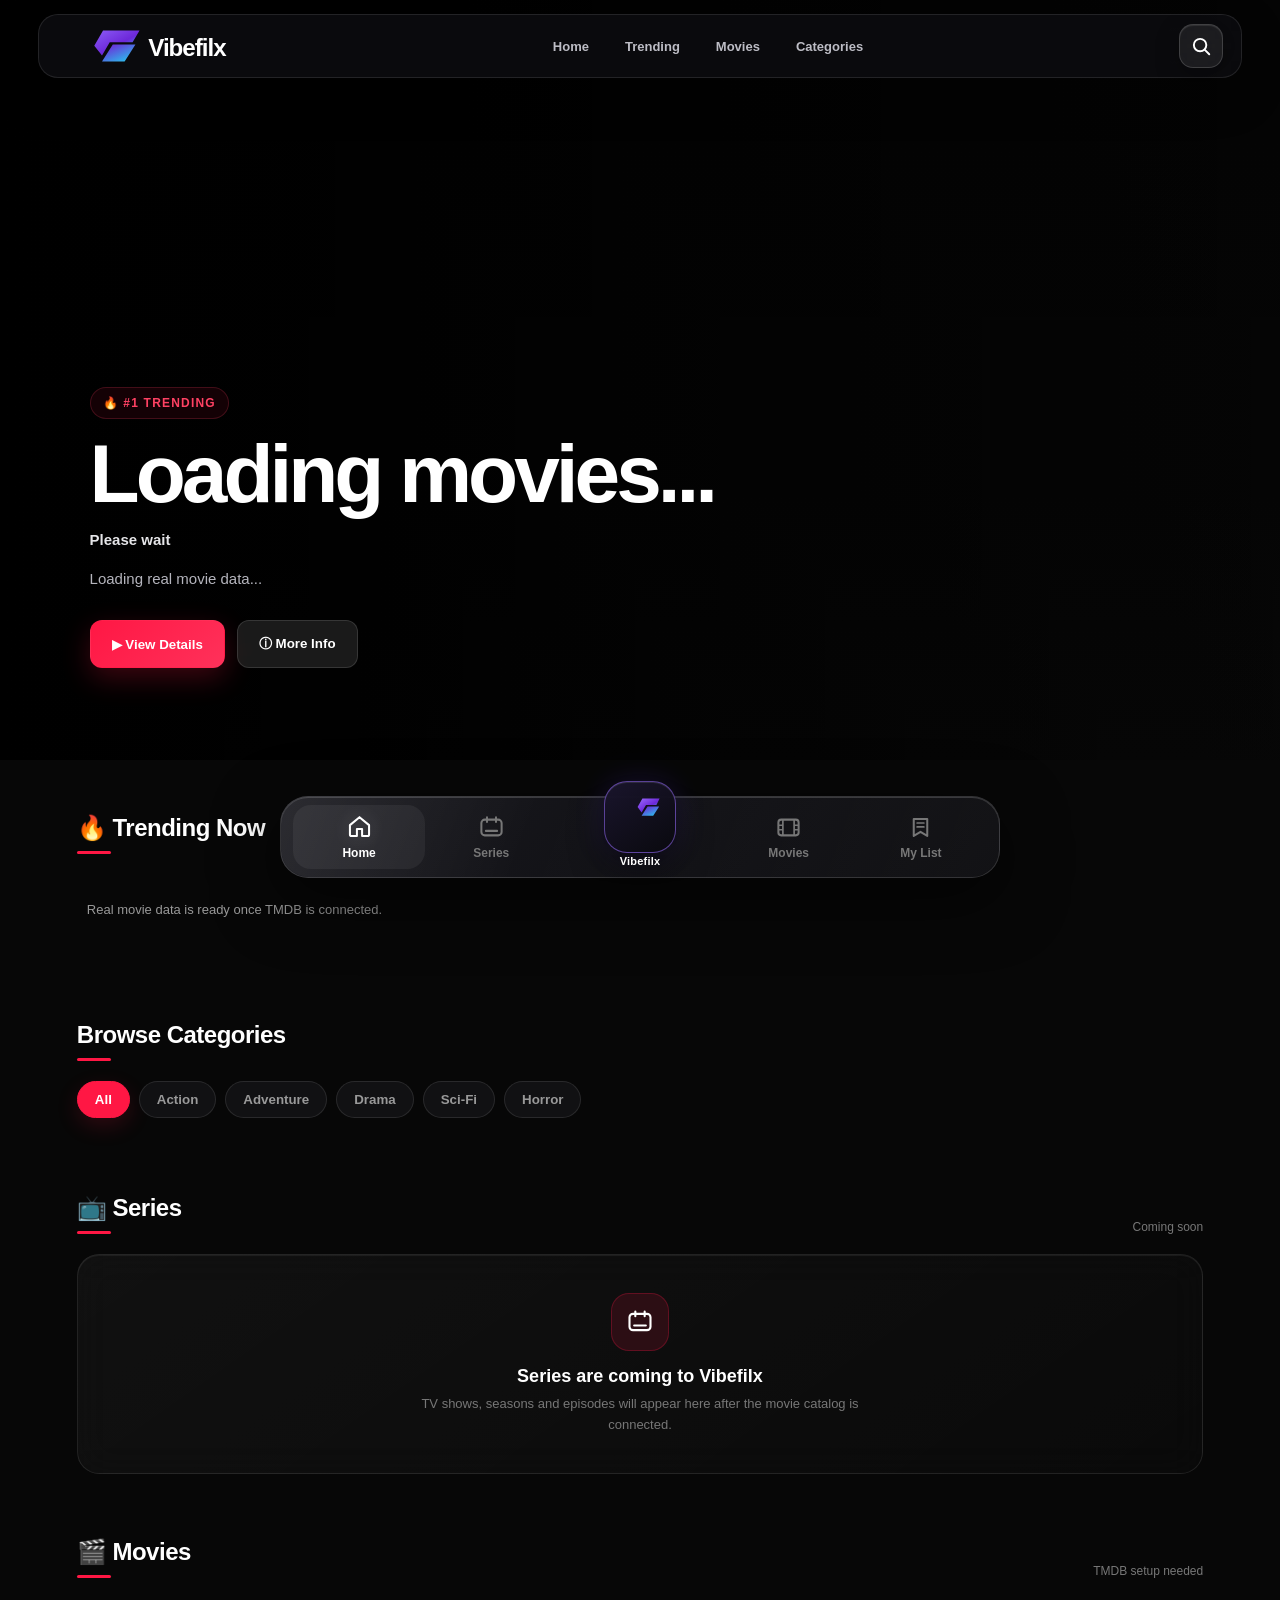
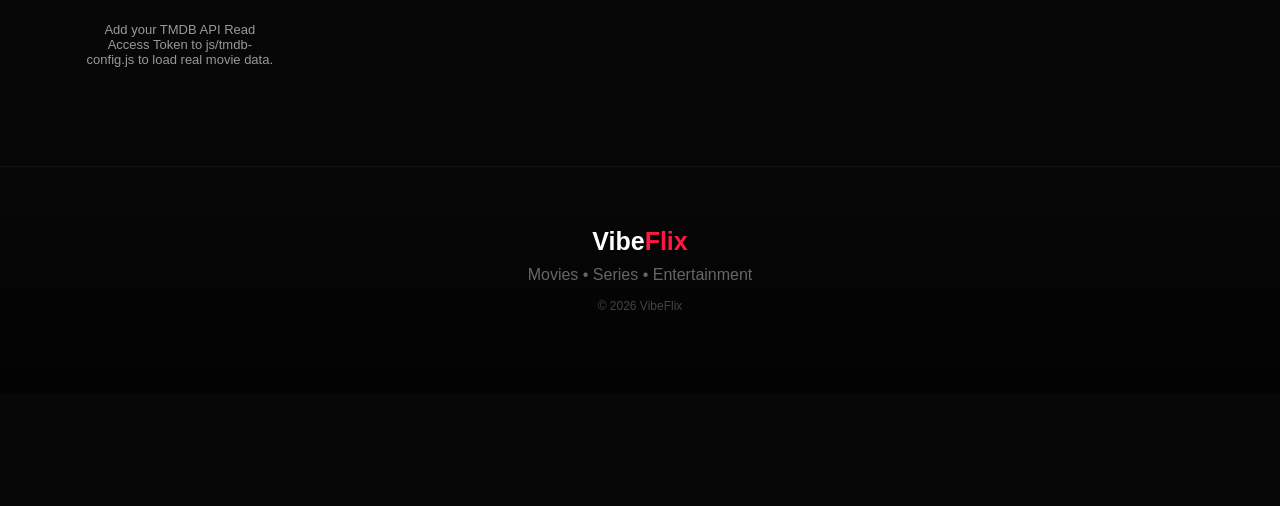
==== commit 81371515: "Load responsive bottom navigation styles on desktop" ====
--- a/index.html
+++ b/index.html
@@ -6,6 +6,7 @@
     <meta name="theme-color" content="#080808">
     <title>VibeFlix</title>
     <link rel="stylesheet" href="css/style.css">
+    <link rel="stylesheet" href="css/bottom-nav.css">
 </head>
 <body>
 <header class="navbar">
@@ -36,44 +37,17 @@
 
 <footer><div class="footer-logo">Vibe<span>Flix</span></div><p>Movies • Series • Entertainment</p><p class="copyright">© 2026 VibeFlix</p></footer>
 
-<!-- Mobile OTT-style bottom navigation -->
-<nav class="mobile-bottom-nav" aria-label="Mobile navigation">
-    <a class="mobile-nav-item active" href="#home" data-nav="home" aria-label="Home">
-        <svg viewBox="0 0 24 24" fill="none" aria-hidden="true"><path d="M3.5 10.8L12 3.7l8.5 7.1v8.2a1.5 1.5 0 0 1-1.5 1.5h-4.7v-6.2H9.7v6.2H5a1.5 1.5 0 0 1-1.5-1.5v-8.2Z" stroke="currentColor" stroke-width="1.8" stroke-linejoin="round"/></svg>
-        <span>Home</span>
-    </a>
-    <a class="mobile-nav-item" href="#series" data-nav="series" aria-label="Series">
-        <svg viewBox="0 0 24 24" fill="none" aria-hidden="true"><rect x="3" y="5" width="18" height="14" rx="3" stroke="currentColor" stroke-width="1.8"/><path d="M8 3v4M16 3v4M7 15h10" stroke="currentColor" stroke-width="1.8" stroke-linecap="round"/></svg>
-        <span>Series</span>
-    </a>
-    <a class="mobile-center-logo" href="#home" aria-label="Vibefilx Home">
-        <span class="mobile-logo-orb">
-            <svg viewBox="0 0 120 120" xmlns="http://www.w3.org/2000/svg" aria-hidden="true">
-                <defs><linearGradient id="mobileVfGradient" x1="0" y1="0" x2="1" y2="1"><stop offset="0%" stop-color="#9b6cff"/><stop offset="55%" stop-color="#6d28d9"/><stop offset="100%" stop-color="#22d3ee"/></linearGradient></defs>
-                <path d="M12 14h25l27 43 15-23h29L93 57H64L37 14z" fill="url(#mobileVfGradient)"/>
-                <path d="M54 35l12-21h43L101 30H75L64 49z" fill="url(#mobileVfGradient)"/>
-            </svg>
-        </span>
-        <span>Vibefilx</span>
-    </a>
-    <a class="mobile-nav-item" href="#movies" data-nav="movies" aria-label="Movies">
-        <svg viewBox="0 0 24 24" fill="none" aria-hidden="true"><rect x="3" y="5" width="18" height="14" rx="2.5" stroke="currentColor" stroke-width="1.8"/><path d="M7 5v14M17 5v14M3 10h4M17 10h4M3 14h4M17 14h4" stroke="currentColor" stroke-width="1.5"/></svg>
-        <span>Movies</span>
-    </a>
-    <a class="mobile-nav-item" href="#my-list" data-nav="list" aria-label="My List">
-        <svg viewBox="0 0 24 24" fill="none" aria-hidden="true"><path d="M6 4.5h12v15l-6-3.6-6 3.6v-15Z" stroke="currentColor" stroke-width="1.8" stroke-linejoin="round"/><path d="M9 8h6M9 11.5h6" stroke="currentColor" stroke-width="1.5" stroke-linecap="round"/></svg>
-        <span>My List</span>
-    </a>
+<nav class="mobile-bottom-nav" aria-label="OTT navigation">
+    <a class="mobile-nav-item active" href="#home" data-nav="home" aria-label="Home"><svg viewBox="0 0 24 24" fill="none" aria-hidden="true"><path d="M3.5 10.8L12 3.7l8.5 7.1v8.2a1.5 1.5 0 0 1-1.5 1.5h-4.7v-6.2H9.7v6.2H5a1.5 1.5 0 0 1-1.5-1.5v-8.2Z" stroke="currentColor" stroke-width="1.8" stroke-linejoin="round"/></svg><span>Home</span></a>
+    <a class="mobile-nav-item" href="#series" data-nav="series" aria-label="Series"><svg viewBox="0 0 24 24" fill="none" aria-hidden="true"><rect x="3" y="5" width="18" height="14" rx="3" stroke="currentColor" stroke-width="1.8"/><path d="M8 3v4M16 3v4M7 15h10" stroke="currentColor" stroke-width="1.8" stroke-linecap="round"/></svg><span>Series</span></a>
+    <a class="mobile-center-logo" href="#home" aria-label="Vibefilx Home"><span class="mobile-logo-orb"><svg viewBox="0 0 120 120" xmlns="http://www.w3.org/2000/svg" aria-hidden="true"><defs><linearGradient id="mobileVfGradient" x1="0" y1="0" x2="1" y2="1"><stop offset="0%" stop-color="#9b6cff"/><stop offset="55%" stop-color="#6d28d9"/><stop offset="100%" stop-color="#22d3ee"/></linearGradient></defs><path d="M12 14h25l27 43 15-23h29L93 57H64L37 14z" fill="url(#mobileVfGradient)"/><path d="M54 35l12-21h43L101 30H75L64 49z" fill="url(#mobileVfGradient)"/></svg></span><span>Vibefilx</span></a>
+    <a class="mobile-nav-item" href="#movies" data-nav="movies" aria-label="Movies"><svg viewBox="0 0 24 24" fill="none" aria-hidden="true"><rect x="3" y="5" width="18" height="14" rx="2.5" stroke="currentColor" stroke-width="1.8"/><path d="M7 5v14M17 5v14M3 10h4M17 10h4M3 14h4M17 14h4" stroke="currentColor" stroke-width="1.5"/></svg><span>Movies</span></a>
+    <a class="mobile-nav-item" href="#my-list" data-nav="list" aria-label="My List"><svg viewBox="0 0 24 24" fill="none" aria-hidden="true"><path d="M6 4.5h12v15l-6-3.6-6 3.6v-15Z" stroke="currentColor" stroke-width="1.8" stroke-linejoin="round"/><path d="M9 8h6M9 11.5h6" stroke="currentColor" stroke-width="1.5" stroke-linecap="round"/></svg><span>My List</span></a>
 </nav>
 
 <section class="my-list-anchor" id="my-list" aria-hidden="true"></section>
 
 <script src="js/tmdb-config.js"></script><script src="js/app.js"></script>
-<script>
-    document.querySelectorAll('.mobile-nav-item').forEach(item => item.addEventListener('click', () => {
-        document.querySelectorAll('.mobile-nav-item').forEach(i => i.classList.remove('active'));
-        item.classList.add('active');
-    }));
-</script>
+<script>document.querySelectorAll('.mobile-nav-item').forEach(item=>item.addEventListener('click',()=>{document.querySelectorAll('.mobile-nav-item').forEach(i=>i.classList.remove('active'));item.classList.add('active')}));</script>
 </body>
 </html>
--- a/css/style.css
+++ b/css/style.css
@@ -1,16 +1,20 @@
 *{margin:0;padding:0;box-sizing:border-box}
 :root{--bg:#070707;--panel:#111114;--muted:#a6a6ad;--text:#fff;--accent:#ff1744;--accent2:#ff315a;--line:rgba(255,255,255,.10)}
 html{scroll-behavior:smooth;background:var(--bg)}
-body{background:radial-gradient(circle at 75% 0%,rgba(255,23,68,.08),transparent 30%),#070707;color:var(--text);font-family:Inter,Arial,Helvetica,sans-serif;overflow-x:hidden}
+body{background:radial-gradient(circle at 75% 0%,rgba(255,23,68,.08),transparent 30%),#070707;color:var(--text);font-family:Inter,Arial,Helvetica,sans-serif;overflow-x:hidden;padding-bottom:0}
 body:before{content:"";position:fixed;inset:0;pointer-events:none;background:linear-gradient(180deg,rgba(255,255,255,.025),transparent 22%);z-index:-1}
 .navbar{position:fixed;top:14px;left:3%;width:94%;height:64px;padding:0 18px;display:flex;align-items:center;justify-content:space-between;background:rgba(15,15,18,.72);backdrop-filter:blur(24px) saturate(150%);-webkit-backdrop-filter:blur(24px) saturate(150%);border:1px solid rgba(255,255,255,.10);border-radius:20px;box-shadow:0 16px 45px rgba(0,0,0,.30);z-index:1000}
 .logo{font-size:27px;font-weight:800;color:#fff;letter-spacing:-.7px}.logo span,.footer-logo span{color:var(--accent)}
-nav{display:flex;gap:8px;align-items:center}nav a{color:#bdbdc5;text-decoration:none;font-size:13px;font-weight:600;padding:10px 14px;border-radius:12px;transition:.2s}nav a:hover,nav a:focus{color:#fff;background:rgba(255,255,255,.07)}
+nav:not(.mobile-bottom-nav){display:flex;gap:8px;align-items:center}nav:not(.mobile-bottom-nav) a{color:#bdbdc5;text-decoration:none;font-size:13px;font-weight:600;padding:10px 14px;border-radius:12px;transition:.2s}nav:not(.mobile-bottom-nav) a:hover,nav:not(.mobile-bottom-nav) a:focus{color:#fff;background:rgba(255,255,255,.07)}
 .search-button{width:44px;height:44px;display:grid;place-items:center;border:1px solid rgba(255,255,255,.16);border-radius:14px;background:rgba(255,255,255,.07);color:#fff;cursor:pointer;box-shadow:inset 0 1px 1px rgba(255,255,255,.10),0 8px 24px rgba(0,0,0,.25);backdrop-filter:blur(18px);-webkit-backdrop-filter:blur(18px);transition:transform .2s,background .2s,border-color .2s}.search-button svg{display:block}.search-button:hover{transform:translateY(-1px);background:rgba(255,255,255,.12);border-color:rgba(255,255,255,.28)}.search-button:active{transform:scale(.94)}
 .search-overlay{position:fixed;inset:0;z-index:2000;display:none;align-items:flex-start;justify-content:center;padding:96px 20px 30px;background:rgba(0,0,0,.62);backdrop-filter:blur(18px);-webkit-backdrop-filter:blur(18px)}.search-overlay.active{display:flex}.search-panel{width:min(760px,100%);padding:16px;border:1px solid rgba(255,255,255,.16);border-radius:26px;background:linear-gradient(145deg,rgba(30,30,34,.94),rgba(12,12,14,.92));box-shadow:0 30px 100px rgba(0,0,0,.7),inset 0 1px 1px rgba(255,255,255,.08);backdrop-filter:blur(30px)}.search-top{display:flex;align-items:center;gap:10px}.search-input-wrap{flex:1;min-height:54px;display:flex;align-items:center;gap:10px;padding:0 16px;border:1px solid rgba(255,255,255,.14);border-radius:16px;background:#0b0b0d}.search-input-wrap svg{flex:none;color:rgba(255,255,255,.82)}#movieSearchInput{width:100%;border:none;outline:none;background:transparent;color:#fff;font-size:16px}#movieSearchInput::placeholder{color:rgba(255,255,255,.45)}.search-close{width:54px;height:54px;border:1px solid rgba(255,255,255,.14);border-radius:16px;background:rgba(255,255,255,.08);color:#fff;cursor:pointer;font-size:18px;transition:.2s}.search-close:hover{background:rgba(255,255,255,.15);transform:scale(1.03)}.search-results{display:grid;grid-template-columns:repeat(2,1fr);gap:12px;max-height:55vh;overflow-y:auto;margin-top:14px;padding-right:2px}.search-result-card{display:flex;align-items:center;gap:12px;padding:10px;border:1px solid rgba(255,255,255,.08);border-radius:15px;background:rgba(255,255,255,.035);cursor:pointer;transition:.2s}.search-result-card:hover{background:rgba(255,255,255,.09);transform:translateY(-2px);border-color:rgba(255,255,255,.15)}.search-result-card img{width:58px;height:78px;object-fit:cover;border-radius:9px}.search-result-card h3{font-size:14px;margin-bottom:6px}.search-result-card p{color:#999;font-size:12px}.search-empty{color:#999;text-align:center;padding:24px 8px;font-size:13px}
 .hero{position:relative;min-height:760px;display:flex;align-items:flex-end;padding:110px 7% 92px;background-color:#050505;background-position:center;background-size:cover;isolation:isolate}.hero:after{content:"";position:absolute;inset:0;z-index:-1;background:linear-gradient(90deg,#000 0%,rgba(0,0,0,.90) 24%,rgba(0,0,0,.48) 58%,rgba(0,0,0,.08) 100%),linear-gradient(0deg,#070707 0%,transparent 35%,rgba(0,0,0,.28) 100%)}.hero-content{position:relative;max-width:650px;margin-top:120px}.hero-label{display:inline-flex;align-items:center;gap:7px;color:#ff4163;font-weight:800;font-size:12px;letter-spacing:1.2px;text-transform:uppercase;padding:8px 12px;border:1px solid rgba(255,65,99,.20);background:rgba(255,23,68,.08);border-radius:999px}.hero h1{font-size:clamp(48px,7vw,82px);line-height:.90;letter-spacing:-4px;margin:18px 0 20px;max-width:700px;text-wrap:balance}.hero-meta{color:#e5e5e8;font-size:15px;margin-bottom:18px;font-weight:600}.hero-description{color:#b5b5bd;line-height:1.75;margin-bottom:28px;max-width:560px;font-size:15px}.hero-buttons{display:flex;gap:12px}.watch-button,.info-button{border:1px solid transparent;padding:14px 21px;border-radius:12px;font-weight:800;cursor:pointer;transition:.2s;display:inline-flex;align-items:center;justify-content:center;gap:7px}.watch-button{background:linear-gradient(135deg,#ff1744,#ff315a);color:#fff;box-shadow:0 10px 28px rgba(255,23,68,.24)}.watch-button:hover{transform:translateY(-2px);box-shadow:0 14px 34px rgba(255,23,68,.34)}.info-button{background:rgba(255,255,255,.10);border-color:rgba(255,255,255,.12);color:#fff;backdrop-filter:blur(14px)}.info-button:hover{background:rgba(255,255,255,.16);transform:translateY(-2px)}
 .section{padding:54px 6% 10px}.section-header{display:flex;align-items:end;justify-content:space-between;margin-bottom:20px}.section-header h2{font-size:24px;letter-spacing:-.5px}.section-header h2:after{content:"";display:block;width:34px;height:3px;background:var(--accent);border-radius:5px;margin-top:9px}.section-header span{color:#777;font-size:12px}.movie-grid{display:grid;grid-template-columns:repeat(auto-fill,minmax(170px,1fr));gap:24px}.movie-row{display:flex;gap:18px;overflow-x:auto;scrollbar-width:none;padding:4px 2px 16px}.movie-row::-webkit-scrollbar{display:none}.movie-card{position:relative;cursor:pointer;transition:transform .25s ease;outline:none}.movie-card:hover{transform:translateY(-7px)}.movie-card:focus-visible{border-radius:13px;box-shadow:0 0 0 2px var(--accent)}.movie-poster-wrap{position:relative;overflow:hidden;border-radius:13px;background:#141416;aspect-ratio:2/3;box-shadow:0 12px 28px rgba(0,0,0,.32);border:1px solid rgba(255,255,255,.06)}.movie-card img{width:100%;height:100%;display:block;object-fit:cover;transition:transform .35s,filter .35s}.movie-card:hover img{transform:scale(1.055);filter:brightness(.64)}.movie-quality,.movie-rating{position:absolute;top:10px;z-index:2;padding:5px 8px;border-radius:7px;font-size:9px;font-weight:900;letter-spacing:.5px;backdrop-filter:blur(10px);-webkit-backdrop-filter:blur(10px)}.movie-quality{left:10px;background:rgba(0,0,0,.68);border:1px solid rgba(255,255,255,.16);color:#fff}.movie-rating{right:10px;background:rgba(255,23,68,.94);color:#fff}.movie-card-overlay{position:absolute;inset:0;display:flex;flex-direction:column;align-items:center;justify-content:center;gap:8px;color:#fff;font-size:12px;font-weight:800;opacity:0;transform:translateY(6px);transition:.25s;background:linear-gradient(180deg,rgba(0,0,0,.05),rgba(0,0,0,.66))}.movie-card:hover .movie-card-overlay{opacity:1;transform:translateY(0)}.play-circle{width:50px;height:50px;display:grid;place-items:center;border-radius:50%;background:var(--accent);box-shadow:0 8px 24px rgba(0,0,0,.40)}.play-circle svg{width:22px;height:22px;margin-left:2px}.movie-card h3{margin-top:11px;font-size:14px;white-space:nowrap;overflow:hidden;text-overflow:ellipsis}.movie-card p{color:#777;font-size:12px;margin-top:5px}.movie-card p span{color:#4e4e54}.movie-row .movie-card{min-width:174px}
 .categories{display:flex;gap:9px;flex-wrap:wrap;padding-bottom:12px}.category{padding:10px 17px;border-radius:999px;border:1px solid rgba(255,255,255,.10);background:#111113;color:#999;cursor:pointer;font-weight:700;transition:.2s}.category:hover,.category.active{background:var(--accent);border-color:var(--accent);color:#fff;box-shadow:0 8px 22px rgba(255,23,68,.16)}
+.series-coming{min-height:220px;border:1px solid rgba(255,255,255,.09);border-radius:22px;background:linear-gradient(145deg,rgba(255,255,255,.045),rgba(255,255,255,.015));display:flex;flex-direction:column;align-items:center;justify-content:center;text-align:center;padding:30px;box-shadow:inset 0 1px rgba(255,255,255,.06);backdrop-filter:blur(18px);-webkit-backdrop-filter:blur(18px)}.series-icon{width:58px;height:58px;border-radius:18px;display:grid;place-items:center;color:#fff;background:rgba(255,23,68,.13);border:1px solid rgba(255,23,68,.25);margin-bottom:15px}.series-icon svg{width:28px;height:28px}.series-coming h3{font-size:18px;margin-bottom:7px}.series-coming p{max-width:500px;color:#777;font-size:13px;line-height:1.6}.my-list-anchor{height:1px}
 footer{margin-top:65px;text-align:center;padding:60px 20px 80px;color:#666;background:linear-gradient(180deg,#070707,#030303);border-top:1px solid rgba(255,255,255,.06)}.footer-logo{color:#fff;font-size:25px;font-weight:800;margin-bottom:10px}.copyright{margin-top:15px;font-size:12px;color:#444}
-@media(max-width:700px){.navbar{top:9px;left:3%;width:94%;height:58px;padding:0 12px;border-radius:17px}.logo svg{max-width:145px!important;height:36px!important}nav{display:none}.search-button{width:40px;height:40px;border-radius:13px}.hero{min-height:690px;padding:90px 6% 66px;align-items:flex-end;background-position:60% center}.hero:after{background:linear-gradient(90deg,#000 0%,rgba(0,0,0,.70) 100%),linear-gradient(0deg,#070707 0%,transparent 50%)}.hero-content{margin-top:100px}.hero h1{font-size:48px;letter-spacing:-2.5px}.hero-description{font-size:14px;line-height:1.65}.hero-buttons{width:100%}.watch-button,.info-button{flex:1;padding:13px 10px}.section{padding:38px 5% 8px}.section-header h2{font-size:21px}.movie-grid{grid-template-columns:repeat(2,minmax(0,1fr));gap:16px}.movie-row .movie-card{min-width:145px}.movie-row .movie-card .movie-poster-wrap{height:215px;aspect-ratio:auto}.search-overlay{padding:76px 12px 20px}.search-panel{padding:12px;border-radius:21px}.search-results{grid-template-columns:1fr;max-height:62vh}.search-input-wrap{min-height:50px}.search-close{width:50px;height:50px}.categories{gap:8px}.category{padding:9px 14px;font-size:12px}}
+.mobile-bottom-nav{display:none}
+@media(max-width:700px){body{padding-bottom:86px}.navbar{top:9px;left:3%;width:94%;height:58px;padding:0 12px;border-radius:17px}.logo svg{max-width:145px!important;height:36px!important}nav:not(.mobile-bottom-nav){display:none}.search-button{width:40px;height:40px;border-radius:13px}.hero{min-height:690px;padding:90px 6% 66px;align-items:flex-end;background-position:60% center}.hero:after{background:linear-gradient(90deg,#000 0%,rgba(0,0,0,.70) 100%),linear-gradient(0deg,#070707 0%,transparent 50%)}.hero-content{margin-top:100px}.hero h1{font-size:48px;letter-spacing:-2.5px}.hero-description{font-size:14px;line-height:1.65}.hero-buttons{width:100%}.watch-button,.info-button{flex:1;padding:13px 10px}.section{padding:38px 5% 8px}.section-header h2{font-size:21px}.movie-grid{grid-template-columns:repeat(2,minmax(0,1fr));gap:16px}.movie-row .movie-card{min-width:145px}.movie-row .movie-card .movie-poster-wrap{height:215px;aspect-ratio:auto}.search-overlay{padding:76px 12px 20px}.search-panel{padding:12px;border-radius:21px}.search-results{grid-template-columns:1fr;max-height:62vh}.search-input-wrap{min-height:50px}.search-close{width:50px;height:50px}.categories{gap:8px}.category{padding:9px 14px;font-size:12px}.series-coming{min-height:190px;border-radius:19px;padding:22px}.series-coming h3{font-size:16px}.series-coming p{font-size:12px}
+.mobile-bottom-nav{position:fixed;left:10px;right:10px;bottom:max(10px,env(safe-area-inset-bottom));height:72px;display:grid;grid-template-columns:1fr 1fr 1.25fr 1fr 1fr;align-items:center;padding:7px 8px;border:1px solid rgba(255,255,255,.16);border-radius:24px;background:linear-gradient(135deg,rgba(31,31,38,.78),rgba(12,12,16,.70));box-shadow:0 18px 55px rgba(0,0,0,.62),inset 0 1px rgba(255,255,255,.16);backdrop-filter:blur(26px) saturate(160%);-webkit-backdrop-filter:blur(26px) saturate(160%);z-index:1500;isolation:isolate}.mobile-bottom-nav:before{content:"";position:absolute;inset:0;border-radius:24px;background:linear-gradient(110deg,rgba(255,255,255,.08),transparent 35%,rgba(255,255,255,.035));pointer-events:none;z-index:-1}.mobile-nav-item{height:58px;display:flex;flex-direction:column;align-items:center;justify-content:center;gap:4px;color:#777;text-decoration:none;font-size:10px;font-weight:700;transition:.2s}.mobile-nav-item svg{width:24px;height:24px;transition:.2s}.mobile-nav-item.active{color:#fff}.mobile-nav-item.active svg{filter:drop-shadow(0 0 8px rgba(255,255,255,.24));transform:translateY(-1px)}.mobile-nav-item:active{transform:scale(.92)}.mobile-center-logo{height:66px;margin-top:-27px;display:flex;flex-direction:column;align-items:center;justify-content:flex-end;gap:1px;color:#fff;text-decoration:none;font-size:9px;font-weight:800;letter-spacing:.2px}.mobile-logo-orb{width:60px;height:60px;display:grid;place-items:center;border-radius:20px;background:linear-gradient(145deg,rgba(26,21,45,.98),rgba(10,10,15,.96));border:1px solid rgba(151,108,255,.55);box-shadow:0 12px 28px rgba(0,0,0,.55),0 0 28px rgba(109,40,217,.18),inset 0 1px rgba(255,255,255,.16);position:relative}.mobile-logo-orb:after{content:"";position:absolute;inset:5px;border-radius:16px;border:1px solid rgba(255,255,255,.06)}.mobile-logo-orb svg{width:49px;height:49px;filter:drop-shadow(0 3px 7px rgba(109,40,217,.5))}.my-list-anchor{scroll-margin-bottom:100px}
+}
 @media(min-width:701px){.hero-content{animation:heroIn .7s ease both}@keyframes heroIn{from{opacity:0;transform:translateY(18px)}to{opacity:1;transform:none}}}
--- a/css/bottom-nav.css
+++ b/css/bottom-nav.css
@@ -0,0 +1,90 @@
+/* Responsive OTT bottom navigation - desktop support */
+@media (min-width: 701px) {
+  body { padding-bottom: 112px; }
+
+  .mobile-bottom-nav {
+    position: fixed;
+    left: 50%;
+    right: auto;
+    bottom: 22px;
+    transform: translateX(-50%);
+    width: min(720px, calc(100% - 48px));
+    height: 82px;
+    display: grid !important;
+    grid-template-columns: 1fr 1fr 1.25fr 1fr 1fr;
+    align-items: center;
+    padding: 8px 12px;
+    border: 1px solid rgba(255,255,255,.16);
+    border-radius: 28px;
+    background: linear-gradient(135deg, rgba(31,31,38,.80), rgba(12,12,16,.74));
+    box-shadow: 0 20px 65px rgba(0,0,0,.60), inset 0 1px rgba(255,255,255,.16);
+    backdrop-filter: blur(28px) saturate(165%);
+    -webkit-backdrop-filter: blur(28px) saturate(165%);
+    z-index: 1500;
+    isolation: isolate;
+  }
+
+  .mobile-bottom-nav:before {
+    content: "";
+    position: absolute;
+    inset: 0;
+    border-radius: 28px;
+    background: linear-gradient(110deg, rgba(255,255,255,.08), transparent 35%, rgba(255,255,255,.035));
+    pointer-events: none;
+    z-index: -1;
+  }
+
+  .mobile-nav-item {
+    height: 64px;
+    display: flex;
+    flex-direction: column;
+    align-items: center;
+    justify-content: center;
+    gap: 5px;
+    color: #777;
+    text-decoration: none;
+    font-size: 12px;
+    font-weight: 700;
+    transition: .2s;
+    border-radius: 18px;
+  }
+
+  .mobile-nav-item svg { width: 27px; height: 27px; transition: .2s; }
+  .mobile-nav-item.active { color: #fff; background: rgba(255,255,255,.055); }
+  .mobile-nav-item.active svg { filter: drop-shadow(0 0 9px rgba(255,255,255,.24)); transform: translateY(-1px); }
+  .mobile-nav-item:hover { color: #fff; background: rgba(255,255,255,.07); }
+  .mobile-nav-item:active { transform: scale(.94); }
+
+  .mobile-center-logo {
+    height: 92px;
+    margin-top: -32px;
+    display: flex;
+    flex-direction: column;
+    align-items: center;
+    justify-content: flex-end;
+    gap: 2px;
+    color: #fff;
+    text-decoration: none;
+    font-size: 11px;
+    font-weight: 800;
+    letter-spacing: .2px;
+  }
+
+  .mobile-logo-orb {
+    width: 72px;
+    height: 72px;
+    display: grid;
+    place-items: center;
+    border-radius: 23px;
+    background: linear-gradient(145deg, rgba(26,21,45,.98), rgba(10,10,15,.96));
+    border: 1px solid rgba(151,108,255,.55);
+    box-shadow: 0 14px 32px rgba(0,0,0,.58), 0 0 30px rgba(108,68,255,.18), inset 0 1px rgba(255,255,255,.10);
+  }
+
+  .mobile-logo-orb svg { width: 48px; height: 48px; }
+}
+
+/* Keep the same glass navigation on phones, while the existing mobile layout controls sizing. */
+@media (max-width: 700px) {
+  .mobile-bottom-nav { display: grid !important; }
+}
